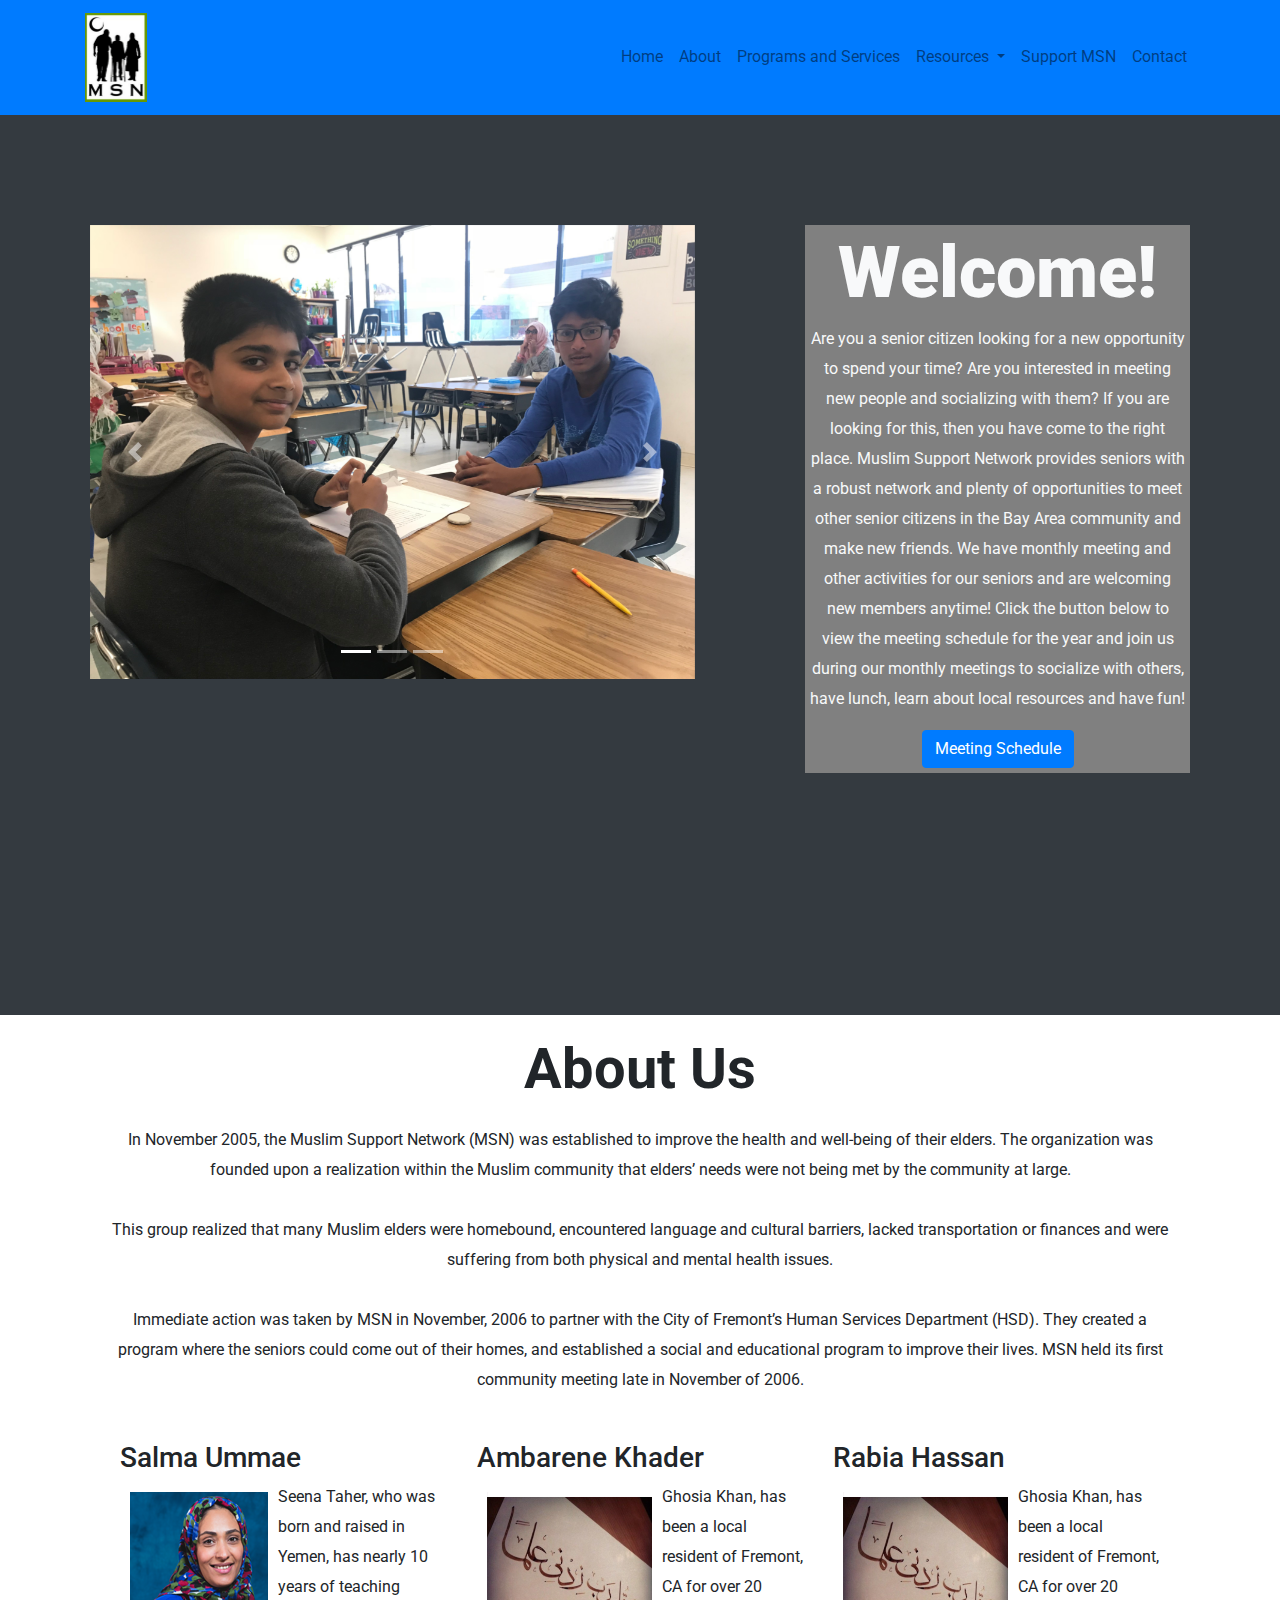
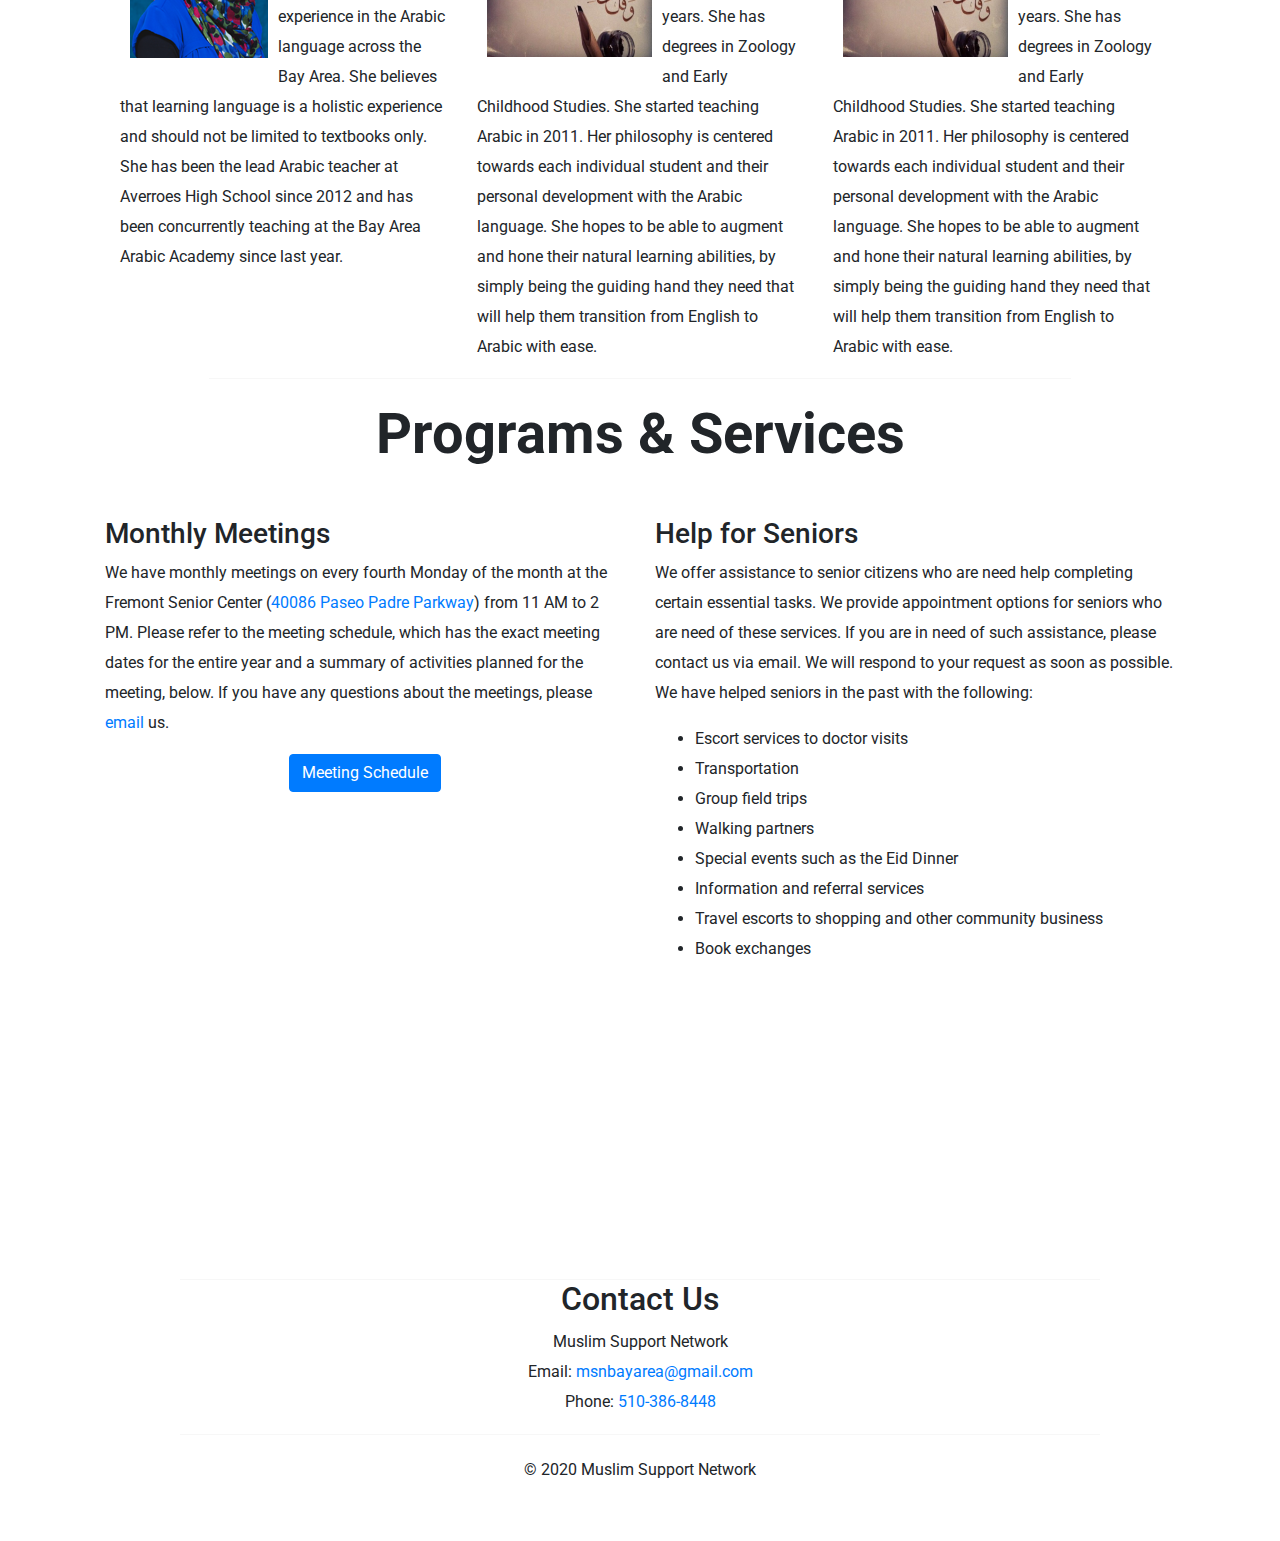
==== index.html @ 73677097 "Initial commit" ====
<!DOCTYPE html>
<html lang="en">
<head>
	<meta charset="utf-8">
	<meta content="IE=Edge" http-equiv="X-UA-Compatible">
	<meta content="width=device-width; initial-scale=1.0" name="viewport">
	<title>Muslim Support Network</title>
	<link href="https://maxcdn.bootstrapcdn.com/font-awesome/4.7.0/css/font-awesome.min.css" rel="stylesheet">
	<link href="https://fonts.googleapis.com/css?family=Fredoka+One|Roboto:300,400" rel="stylesheet">
	<link rel="stylesheet" href="https://maxcdn.bootstrapcdn.com/bootstrap/4.0.0/css/bootstrap.min.css" integrity="sha384-Gn5384xqQ1aoWXA+058RXPxPg6fy4IWvTNh0E263XmFcJlSAwiGgFAW/dAiS6JXm" crossorigin="anonymous">
	<link href="css/style.css" rel="stylesheet">
	<link href="images/favicon.ico" rel="shortcut icon" type="image/x-icon">
</head>
<body>
	<nav class="navbar navbar-expand-lg navbar-light bg-primary sticky-top">
		<div class="container">
			<a class="navbar-brand" href="#">
				<img class="d-inline-block align-top msn-logo" src="images/msn.png" height="100" width="150" alt="Muslim Support Network">
			</a>
			<button aria-controls="navbarSupportedContent" aria-expanded="false" aria-label="Toggle navigation" class="navbar-toggler" data-target="#navbarSupportedContent" data-toggle="collapse" type="button"><span class="navbar-toggler-icon"></span></button>
			<div class="collapse navbar-collapse" id="navbarSupportedContent">
				<ul class="navbar-nav ml-auto" style="justify-content: right">
					<li class="nav-item">
						<a class="nav-link" href="#">Home</a>
					</li>
					<li class="nav-item">
						<a class="nav-link" href="#about">About</a>
					</li>
					<li class="nav-item">
						<a class="nav-link" href="#programs">Programs and Services</a>
					</li>
					<li class="nav-item dropdown">
						<a class="nav-link dropdown-toggle" href="#" id="navbarDropdown" role="button" data-toggle="dropdown" aria-haspopup="true" aria-expanded="false">
						Resources
						</a>
						<div class="dropdown-menu" aria-labelledby="navbarDropdown">
						<a class="dropdown-item" href="http://www.fremont.gov/351/Senior-Center" target="_blank">City of Fremont</a>
						<a class="dropdown-item" href="http://www.tceconline.org/">Tri City Elder Coalition</a>
					</li>
					<li class="nav-item">
						<a class="nav-link" href="support.html">Support MSN</a>
					</li>
					<li class="nav-item">
						<a class="nav-link" href="#footer">Contact</a>
					</li>
				</ul>
			</div>
		</div>
	</nav>

	<!-- header section -->
	<section class="bg-dark text-light text-center bg-dark">
		<div class="main">
			<div class="carousel slide" data-ride="carousel" id="carousel">
				<ol class="carousel-indicators">
					<li class="active" data-slide-to="0" data-target="#carousel"></li>
					<li data-slide-to="1" data-target="#carousel"></li>
					<li data-slide-to="2" data-target="#carousel"></li>
				</ol>
				<div class="carousel-inner">
					<div class="carousel-item active"><img alt="First slide" class="d-block w-100" src="images/slide1.JPG"></div>
					<div class="carousel-item"><img alt="Second slide" class="d-block w-100" src="images/slide2.JPG"></div>
					<div class="carousel-item"><img alt="Third slide" class="d-block w-100" src="images/slide3.JPG"></div>
				</div>
				<a class="carousel-control-prev" data-slide="prev" href="#carousel" role="button"><span aria-hidden="true" class="carousel-control-prev-icon"></span> <span class="sr-only">Previous</span></a> <a class="carousel-control-next" data-slide="next" href="#carousel" role="button"><span aria-hidden="true" class="carousel-control-next-icon"></span> <span class="sr-only">Next</span></a>
			</div>
			<div class="mainText">
				<h2><b>Welcome!</b></h2><br>
				<p>Are you a senior citizen looking for a new opportunity to spend your time? Are you interested in meeting new people and socializing with them? If you are looking for this, then you have come to the right place. Muslim Support Network provides seniors with a robust network and plenty of opportunities to meet other senior citizens in the Bay Area community and make new friends. We have monthly meeting and other activities for our seniors and are welcoming new members anytime! Click the button below to view the meeting schedule for the year and join us during our monthly meetings to socialize with others, have lunch, learn about local resources and have fun!</p>
				<button type="button" class="btn btn-primary">Meeting Schedule</button>
			</div>
		</div>
	</section>

	<!-- about section -->
	<section>
		<div id="about">
			<div class="container">
				<div class="row">
					<div class="col">
						<h1 class="display-4 ht-tm-element title">About Us</h1>
						<div id="mission">
							<p>In November 2005, the Muslim Support Network (MSN) was established to improve the health and well-being of their elders. The organization was founded upon a realization within the Muslim community that elders’ needs were not being met by the community at large. </br> </br>

							This group realized that many Muslim elders were homebound, encountered language and cultural barriers, lacked transportation or finances and were suffering from both physical and mental health issues. </br> </br>

							Immediate action was taken by MSN in November, 2006 to partner with the City of Fremont’s Human Services Department (HSD). They created a program where the seniors could come out of their homes, and established a social and educational program to improve their lives.  MSN held its first community meeting late in November of 2006.</p>
							<br>
						</div>
					</div>
				</div>
				<div class="container">
					<div class="row">
						<div class="col-md-4 col-sm-4">
							<div id="teacher">
								<h3>Salma Ummae</h3><img align="left" alt="Salma" src="images/seena.png">
								<p>Seena Taher, who was born and raised in Yemen, has nearly 10 years of teaching experience in the Arabic language across the Bay Area. She believes that learning language is a holistic experience and should not be limited to textbooks only. She has been the lead Arabic teacher at Averroes High School since 2012 and has been concurrently teaching at the Bay Area Arabic Academy since last year.</p>
							</div>
						</div>
						<div class="col-md-4 col-sm-4">
							<div id="teacher">
								<h3>Ambarene Khader</h3><img align="left" alt="TeacherGhosiaPic" class="TeacherPic" src="images/ghosia.jpeg">
							<p>Ghosia Khan, has been a local resident of Fremont, CA for over 20 years. She has degrees in Zoology and Early Childhood Studies. She started teaching Arabic in 2011. Her philosophy is centered towards each individual student and their personal development with the Arabic language. She hopes to be able to augment and hone their natural learning abilities, by simply being the guiding hand they need that will help them transition from English to Arabic with ease.</p>
						</div>

					</div>
					<div class="col-md-4 col-sm-4">
							<div id="teacher">
								<h3>Rabia Hassan</h3><img align="left" alt="Rabia" class="TeacherPic" src="images/ghosia.jpeg">
							<p>Ghosia Khan, has been a local resident of Fremont, CA for over 20 years. She has degrees in Zoology and Early Childhood Studies. She started teaching Arabic in 2011. Her philosophy is centered towards each individual student and their personal development with the Arabic language. She hopes to be able to augment and hone their natural learning abilities, by simply being the guiding hand they need that will help them transition from English to Arabic with ease.</p>
						</div>
				</div>
			</div>
		</div>
		<!-- divider section -->
		<div class="container">
			<div class="row">
				<div class="col-md-1 col-sm-1"></div>
				<div class="col-md-10 col-sm-10">
					<hr>
				</div>
				<div class="col-md-1 col-sm-1"></div>
			</div>
		</div>
	</section>



	<section>
		<div id="programs">
			<h1 class="display-4 ht-tm-element title">Programs & Services</h1>
			<div class="container">
				<div class="row">
					<div class="col-md-6 col-sm-6">
						<h3 class="courses">Monthly Meetings</h3>
						<p>We have monthly meetings on every fourth Monday of the month at the Fremont Senior Center (<a href="https://goo.gl/maps/3M2arHxmyzacpKEg6" target="_blank">40086 Paseo Padre Parkway</a>) from 11 AM to 2 PM. Please refer to the meeting schedule, which has the exact meeting dates for the entire year and a summary of activities planned for the meeting, below. If you have any questions about the meetings, please <a href="emailto:msnbayarea@gmail.com">email</a> us.</p>
						<div class="col text-center">
							<button type="button" class="btn btn-primary meeting-schedule text-center">Meeting Schedule</button>
						</div>
						<iframe src="https://www.google.com/maps/embed?pb=!1m18!1m12!1m3!1d790.8422081112851!2d-121.96718777078718!3d37.5463731620465!2m3!1f0!2f0!3f0!3m2!1i1024!2i768!4f13.1!3m3!1m2!1s0x808fc0c1d0c50523%3A0xad206384bb7d2818!2s40086%20Paseo%20Padre%20Pkwy%2C%20Fremont%2C%20CA%2094538!5e0!3m2!1sen!2sus!4v1592811810762!5m2!1sen!2sus" width="100%" height="50%" frameborder="0" style="border:0;" allowfullscreen="" aria-hidden="false" tabindex="0"></iframe>
					</div>
					<div class="col-md-6 col-sm-6">
						<h3 class="courses">Help for Seniors</h3>
						<p>We offer assistance to senior citizens who are need help completing certain essential tasks. We provide appointment options for seniors who are need of these services. If you are in need of such assistance, please contact us via email. We will respond to your request as soon as possible. We have helped seniors in the past with the following:</p>
						<ul>
							<li>Escort services to doctor visits</li>
							<li>Transportation</li>
							<li>Group field trips</li>
							<li>Walking partners</li>
							<li>Special events such as the Eid Dinner</li>
							<li>Information and referral services</li>
							<li>Travel escorts to shopping and other community business</li>
							<li>Book exchanges</li>
						</ul>
						<p></p>
					</div>
				</div>
			</div>
		</div>
	</section>
	<!-- divider section -->
	<div class="container">
		<div class="row">
			<div class="col-md-1 col-sm-1"></div>
			<div class="col-md-10 col-sm-10">
				<hr>
			</div>
			<div class="col-md-1 col-sm-1"></div>
		</div>
	</div>
	<!-- footer section -->
	<footer id="footer">
		<div class="container">
			<div class="row">
				<div class="col-md-12">
					<div class="contact">
						<h2>Contact Us</h2>
						<p>Muslim Support Network<br>
						Email: <span><a href="emailto:msnbayarea@gmail.com">msnbayarea@gmail.com</a></span><br>
						Phone: <span><a href="tel:+5103868448">510-386-8448</a></span></p>
					</div>
				</div>
				<div class="col-md-6">

				</div>
			</div>
		</div>
	</footer><!-- divider section -->
	<div class="container">
		<div class="row">
			<div class="col-md-1 col-sm-1"></div>
			<div class="col-md-10 col-sm-10">
				<hr>
			</div>
			<div class="col-md-1 col-sm-1"></div>
		</div>
	</div>

	<footer class="ht-footer">
				<div class="ht-footer-logo">
				<p class="copyright">&copy; 2020 Muslim Support Network</p>
				</div>
	</footer>


	<script src="https://code.jquery.com/jquery-3.3.1.slim.min.js">
	</script>
	<script src="https://cdnjs.cloudflare.com/ajax/libs/popper.js/1.14.3/umd/popper.min.js">
	</script>
	<script src="https://stackpath.bootstrapcdn.com/bootstrap/4.1.1/js/bootstrap.min.js">
	</script>
</body>
</html>
---- css/style.css ----
body {
	line-height: 30px;
	margin: 0;
	padding-bottom: 40px;
}

.navbar-wrapper {
	margin: 0;
}

.msn-logo {
	width: 25%;
}

.container {
	margin-top: 0;
}
.header {
	width: 100%;
	height: 30em;
}
.main{
	margin-bottom: 5%;
}

.mainText {
	background: gray;
	border: 5px solid gray;
}

#carousel{
	margin: 0%;
	float: left;
}
.mainText h2{
	font-size: 4.5em;
	font-weight: bold;
	display: inline-block;
	text-align: center;
}
.mainText p{
	font-size: 1.0em;
}
section {
	width: 100%;
	padding: 0 7%;
	display: table;
	margin: 0;
	max-width: none;
	height: 100vh;
}

section h1 {
	padding-top: 2%;
	padding-bottom: 2%;
}

.title {
	font-size: 3.5em;
	font-weight: bold;
	margin: 0 auto;
	margin-left: 0;
}

.meeting-schedule {
	margin-bottom: 5%;
}

@font-face {
	font-family: 'lane_-_narrowregular';
	src: url('../fonts/LANENAR_-webfont.eot');
	src: url('../fonts/LANENAR_-webfont.eot?#iefix') format('embedded-opentype'), url('../fonts/LANENAR_-webfont.woff') format('woff'), url('../fonts/LANENAR_-webfont.ttf') format('truetype'), url('../fonts/LANENAR_-webfont.svg#lane_-_narrowregular') format('svg');
	font-weight: normal;
	font-style: normal;
}
hr {
	margin: 0;
	opacity: 0.3;
}
img {
	max-width: 100%;
	height: auto;
}

.copyright{
	align-content: center;
}
.center{
	text-align: center;
}
.title {
	text-align: center;
}
.courses{
	margin-top: 5%;
}
#courses h2 {
	display: inline-block;
	padding: 10px 20px 10px 10px;
}
#courses h3 {
	display: inline-block;
	text-align: center;
}
#about h2 {
	display: inline-block;
}

.main {
	margin-top: 5%;
	margin-bottom: 5%;
}

#footer .col-md-12 {
	text-align: center;
}

#about .col-md-12 {
	text-align: center;
	padding-bottom: 60px;
}

#about img {
	padding: 10px;
}
#about h4 {
	padding-bottom: 10px;
}

#accordion{
	width: 80%;
}
.card .card-header{
	width: 100%;
}
.heading {
	text-align: center
}
#mission {
	text-decoration: none;
	margin: 0 auto;
	text-align: center;
}
/* contact section */

#contact {
	padding-top: 60px;
	padding-bottom: 60px;
	text-align: center;
}
.TeacherPic {
	height: 20%;
	width: 185px;
}
/* footer section */

.footer {
	padding-top: 60px;
	padding-bottom: 60px;
}
.footer h2 {
	border-bottom: 2px solid #444;
	padding-top: 20px;
	padding-bottom: 20px;
	margin-bottom: 40px;
}
.footer p {
	line-height: 20px;
}
.footer span {
	font-weight: bold;
}

/* copyright section */
.copyright {
	padding-top: 20px;
	text-align: center;
}

@media only screen and ( max-width: 2560px) {
	#accordion{
		margin-top: 1%;
		margin-left: 10%;
		margin-right: 10%;
		margin-bottom: 1%;
		width: 80%;
	}
	.mainText{
		margin-top: 5%;
		margin-bottom: 5%;
		text-align: center;
		float: right;
		width: 35%;
	}
	#carousel{
		width: 55%;
		float: left;
		margin-top: 5%;
	}
}

@media only screen and ( max-width: 1366px) {
	#carousel{
		width: 55%;
		float: left;
		margin-top: 5%;
	}
	.mainText{
		margin-top: 5%;
		margin-bottom: 5%;
		text-align: center;
		float: right;
		width: 35%;
	}
}

@media only screen and ( max-width: 1024px) {
	#carousel{
		width: 100%;
		margin-top: 10%;
	}
	.mainText{
		margin-top: 10%;
		margin-bottom: 5%;
		text-align: center;
		width: 100%;
	}
}

@media only screen and ( max-width: 980px) {
	.mb-0{
		text-align: center;
	}
	#accordion{
		margin-top: 0;
		margin-left: 0;
		margin-right: 0;
		margin-bottom: 1%;
		width: 100%;
	}
	#carousel{
		width: 100%;
		margin-top: 10%;
	}
	.mainText{
		margin-top: 10%;
		margin-bottom: 5%;
		text-align: center;
		width: 100%;
	}
	.navbar-default .navbar-nav li a {
		padding-right: 10px;
		padding-left: 10px;
		line-height: 30px;
	}
	.header {
		margin-bottom: 27.5%;
	}
	.para {
		margin-top: 1%;
		margin-bottom: 0;
	}
	.nav {
		margin-left: 10px;
	}

	.contact{
		text-align: center;
		margin-top: 2%;
		margin-bottom: 2%;
	}

	.social{
		text-align: center;
	}
	button.navbar-toggler{
		float: right;
	}
}
/* media 360 */

@media only screen and ( max-width: 360px) {
	.mb-0{
		text-align: center;
	}
	#accordion button{
		margin-top: 0;
		margin-left: 0;
		margin-right: 0;
		margin-bottom: 1%;
		width: 100%;
	}
	#carousel{
		width: 100%;
		margin-top: 10%;
	}
	.mainText{
		margin-top: 10%;
		margin-bottom: 5%;
		text-align: center;
		width: 100%;
	}
	.contact{
		width: 100%;
	}
	.social{
		width: 100%;
	}
	.navbar-toggler{
		float: right;
	}

}

/* Slideshow */
* {box-sizing:border-box}

/* Slideshow container */
.slideshow-container {
  max-width: 1000px;
  position: relative;
  margin: auto;
}

/* Hide the images by default */
.mySlides {
    display: none;
}

/* Next & previous buttons */
.prev, .next {
  cursor: pointer;
  position: absolute;
  top: 50%;
  width: auto;
  margin-top: -22px;
  padding: 16px;
  color: white;
  font-weight: bold;
  font-size: 18px;
  transition: 0.6s ease;
  border-radius: 0 3px 3px 0;
}

/* Position the "next button" to the right */
.next {
  right: 0;
  border-radius: 3px 0 0 3px;
}

/* On hover, add a black background color with a little bit see-through */
.prev:hover, .next:hover {
  background-color: rgba(0,0,0,0.8);
}

/* Caption text */
.text {
  color: #f2f2f2;
  font-size: 15px;
  padding: 8px 12px;
  position: absolute;
  bottom: 8px;
  width: 100%;
  text-align: center;
}

/* Number text (1/3 etc) */
.numbertext {
  color: #f2f2f2;
  font-size: 12px;
  padding: 8px 12px;
  position: absolute;
  top: 0;
}

/* The dots/bullets/indicators */
.dot {
  cursor: pointer;
  height: 15px;
  width: 15px;
  margin: 0 2px;
  background-color: #bbb;
  border-radius: 50%;
  display: inline-block;
  transition: background-color 0.6s ease;
}

.active, .dot:hover {
  background-color: #717171;
}
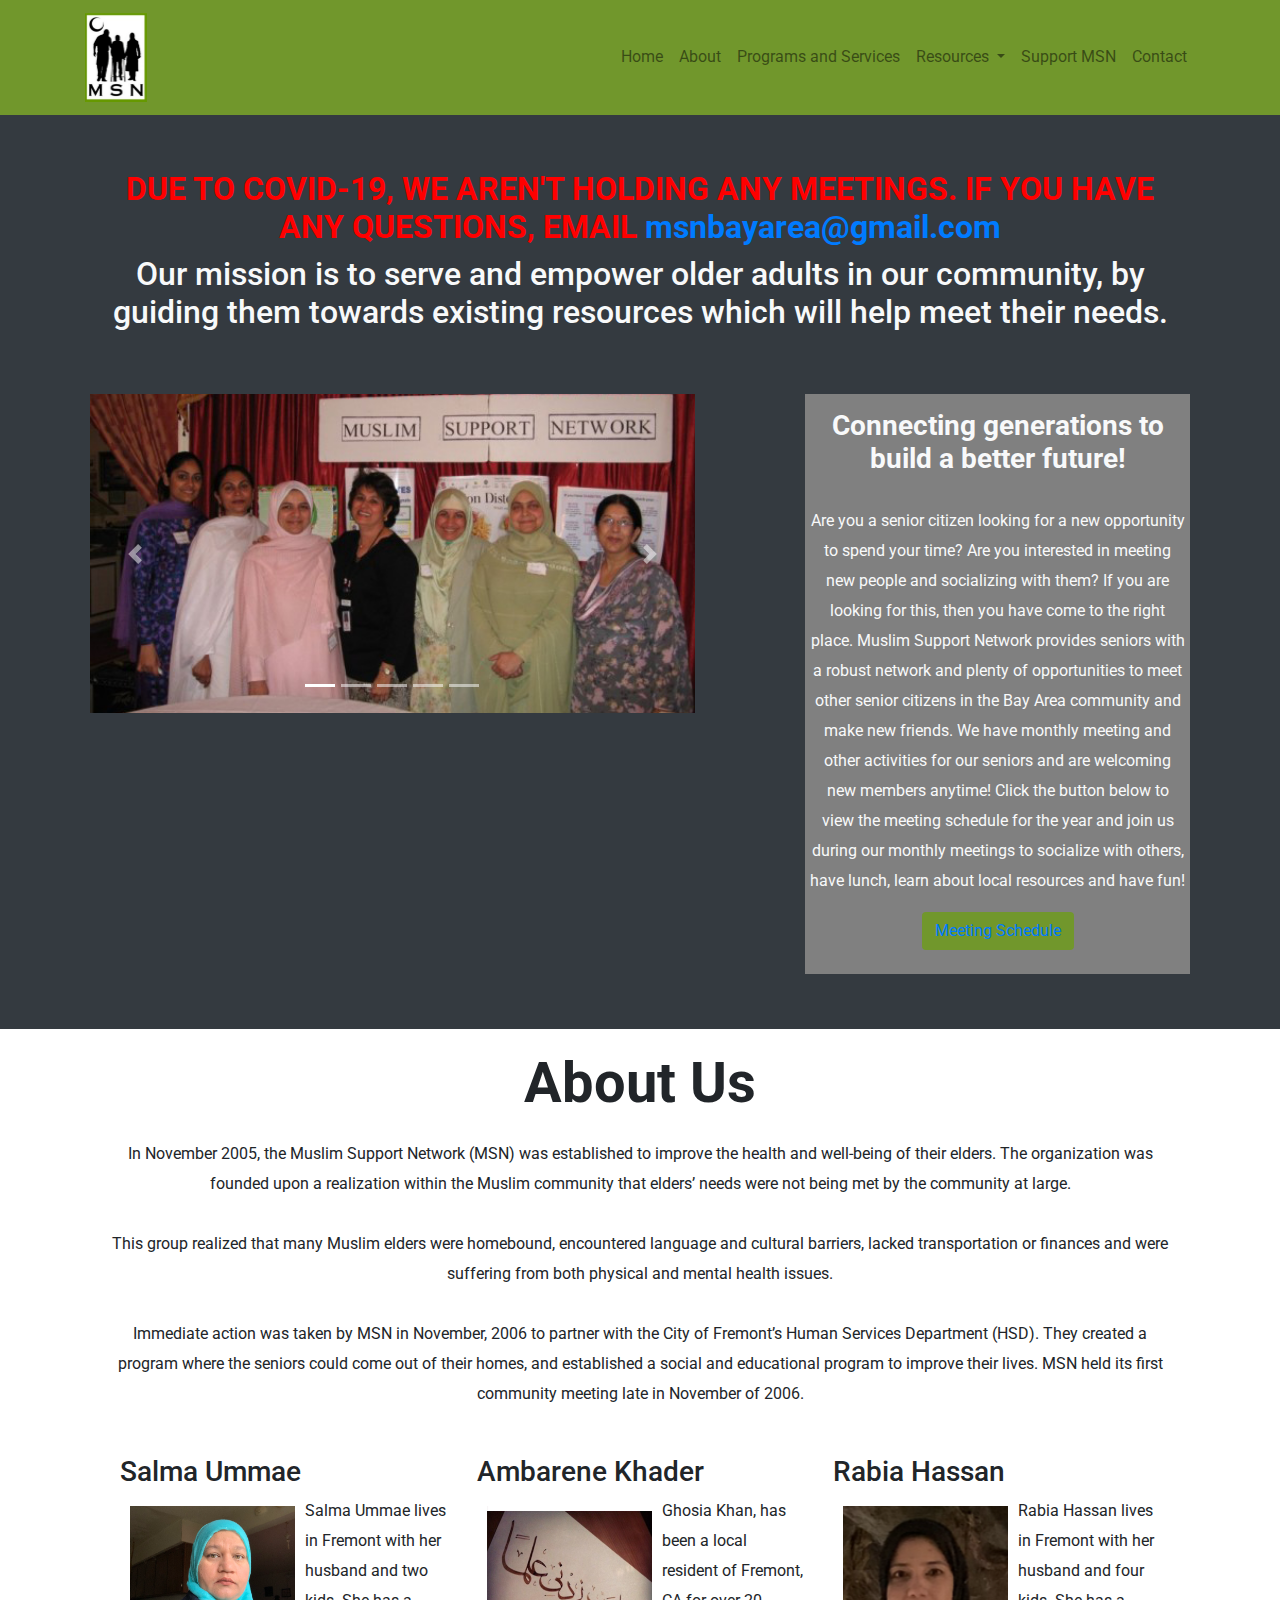
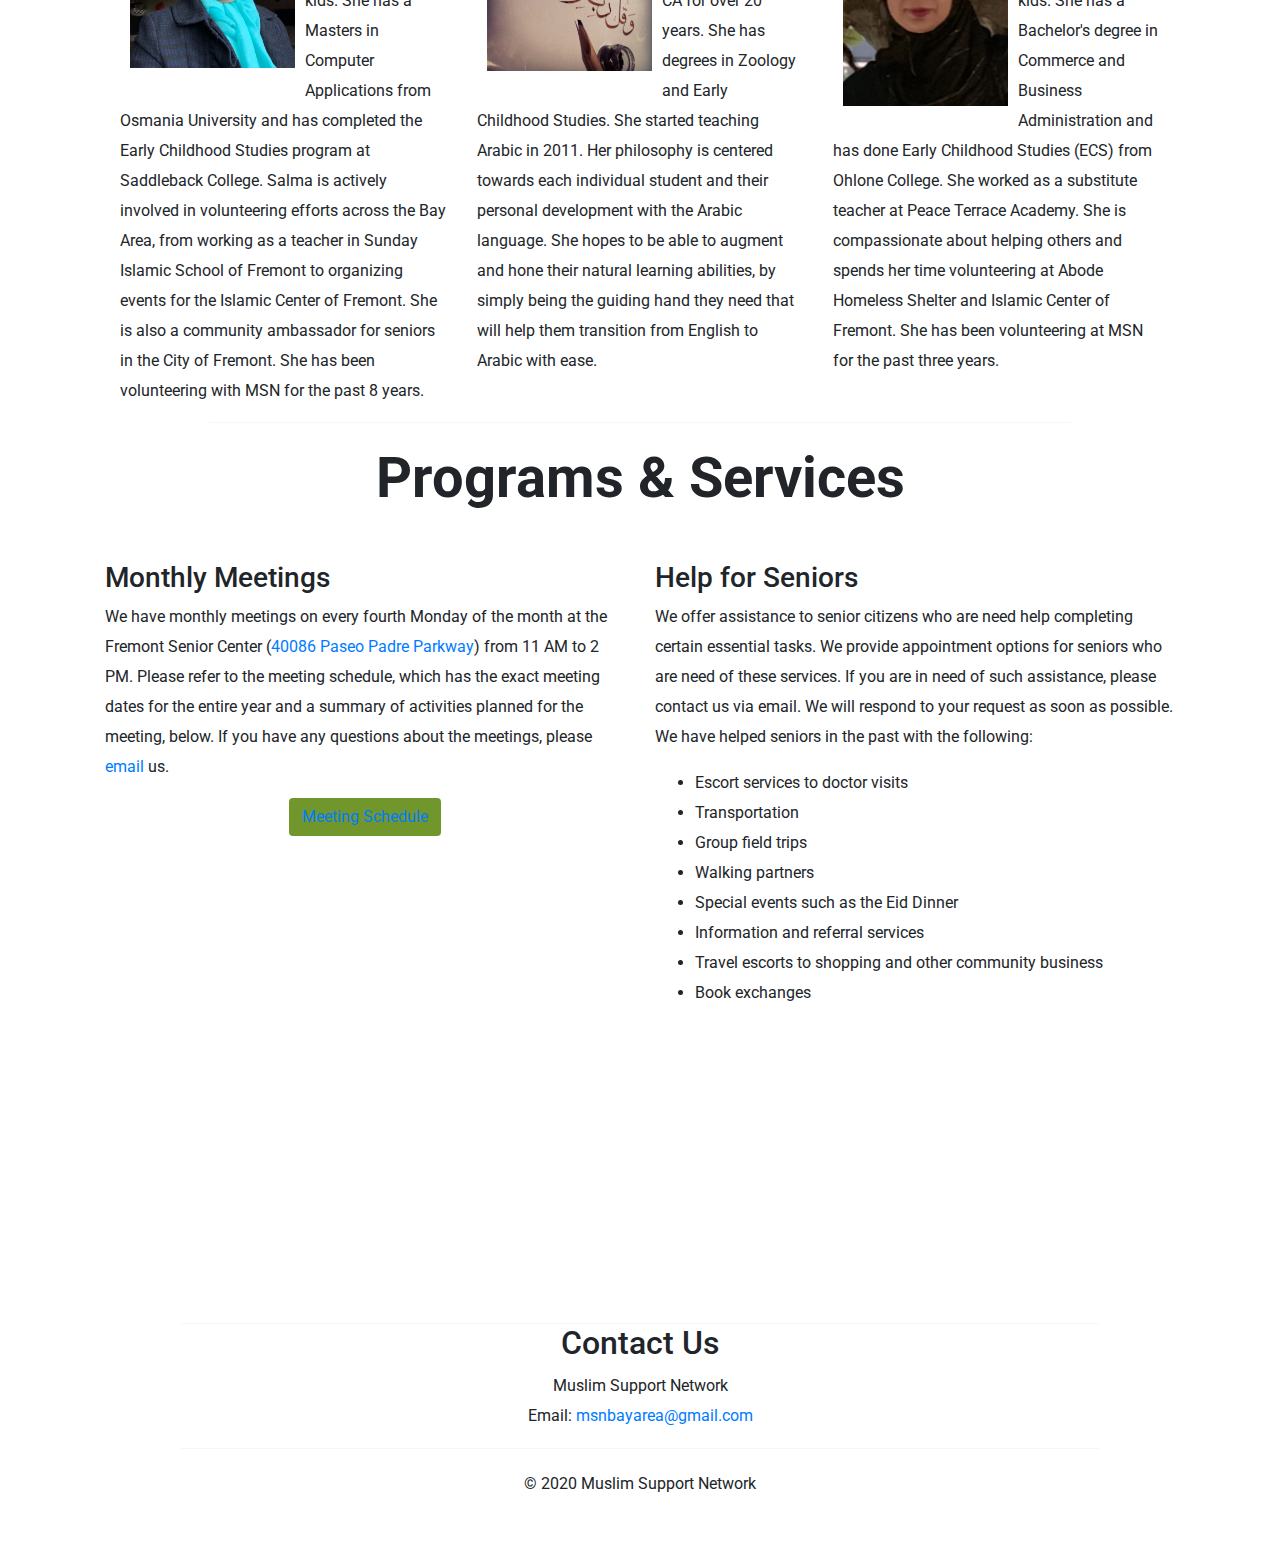
==== commit 70d5682f: "finalizing website style" ====
--- a/index.html
+++ b/index.html
@@ -12,7 +12,7 @@
 	<link href="images/favicon.ico" rel="shortcut icon" type="image/x-icon">
 </head>
 <body>
-	<nav class="navbar navbar-expand-lg navbar-light bg-primary sticky-top">
+	<nav class="navbar navbar-expand-lg navbar-light bg-msn sticky-top">
 		<div class="container">
 			<a class="navbar-brand" href="#">
 				<img class="d-inline-block align-top msn-logo" src="images/msn.png" height="100" width="150" alt="Muslim Support Network">
@@ -49,25 +49,31 @@
 	</nav>
 
 	<!-- header section -->
-	<section class="bg-dark text-light text-center bg-dark">
+	<section class="main-section bg-dark text-light text-center bg-dark">
 		<div class="main">
+			<h2 class="annoucement"><b>DUE TO COVID-19, WE AREN'T HOLDING ANY MEETINGS. IF YOU HAVE ANY QUESTIONS, EMAIL <a href="emailto:msnbayarea@gmail.com">msnbayarea@gmail.com</a></b></h2>
+			<h2 class="mission-statement">Our mission is to serve and empower older adults in our community, by guiding them towards existing resources which will help meet their needs.</h2>
 			<div class="carousel slide" data-ride="carousel" id="carousel">
 				<ol class="carousel-indicators">
 					<li class="active" data-slide-to="0" data-target="#carousel"></li>
 					<li data-slide-to="1" data-target="#carousel"></li>
 					<li data-slide-to="2" data-target="#carousel"></li>
+					<li data-slide-to="3" data-target="#carousel"></li>
+					<li data-slide-to="4" data-target="#carousel"></li>
 				</ol>
 				<div class="carousel-inner">
-					<div class="carousel-item active"><img alt="First slide" class="d-block w-100" src="images/slide1.JPG"></div>
-					<div class="carousel-item"><img alt="Second slide" class="d-block w-100" src="images/slide2.JPG"></div>
-					<div class="carousel-item"><img alt="Third slide" class="d-block w-100" src="images/slide3.JPG"></div>
+					<div class="carousel-item active"><img alt="First slide" class="d-block w-100" src="images/slide1.png"></div>
+					<div class="carousel-item"><img alt="Second slide" class="d-block w-100" src="images/slide2.png"></div>
+					<div class="carousel-item"><img alt="Third slide" class="d-block w-100" src="images/slide3.png"></div>
+					<div class="carousel-item"><img alt="Fourth slide" class="d-block w-100" src="images/slide4.png"></div>
+					<div class="carousel-item"><img alt="Fifth slide" class="d-block w-100" src="images/slide5.png"></div>
 				</div>
 				<a class="carousel-control-prev" data-slide="prev" href="#carousel" role="button"><span aria-hidden="true" class="carousel-control-prev-icon"></span> <span class="sr-only">Previous</span></a> <a class="carousel-control-next" data-slide="next" href="#carousel" role="button"><span aria-hidden="true" class="carousel-control-next-icon"></span> <span class="sr-only">Next</span></a>
 			</div>
 			<div class="mainText">
-				<h2><b>Welcome!</b></h2><br>
+				<h3 class="goal"><b>Connecting generations to build a better future!</b></h3><br>
 				<p>Are you a senior citizen looking for a new opportunity to spend your time? Are you interested in meeting new people and socializing with them? If you are looking for this, then you have come to the right place. Muslim Support Network provides seniors with a robust network and plenty of opportunities to meet other senior citizens in the Bay Area community and make new friends. We have monthly meeting and other activities for our seniors and are welcoming new members anytime! Click the button below to view the meeting schedule for the year and join us during our monthly meetings to socialize with others, have lunch, learn about local resources and have fun!</p>
-				<button type="button" class="btn btn-primary">Meeting Schedule</button>
+				<a role="button" class="btn bg-msn meeting-schedule text-center" href="assets/calendar.pdf">Meeting Schedule</a>
 			</div>
 		</div>
 	</section>
@@ -93,21 +99,21 @@
 					<div class="row">
 						<div class="col-md-4 col-sm-4">
 							<div id="teacher">
-								<h3>Salma Ummae</h3><img align="left" alt="Salma" src="images/seena.png">
-								<p>Seena Taher, who was born and raised in Yemen, has nearly 10 years of teaching experience in the Arabic language across the Bay Area. She believes that learning language is a holistic experience and should not be limited to textbooks only. She has been the lead Arabic teacher at Averroes High School since 2012 and has been concurrently teaching at the Bay Area Arabic Academy since last year.</p>
+								<h3>Salma Ummae</h3><img align="left" alt="Salma" class="BoardPic" src="images/salma.jpg">
+								<p>Salma Ummae lives in Fremont with her husband and two kids. She has a Masters in Computer Applications from Osmania University and has completed the Early Childhood Studies program at Saddleback College. Salma is actively involved in volunteering efforts across the Bay Area, from working as a teacher in Sunday Islamic School of Fremont to organizing events for the Islamic Center of Fremont. She is also a community ambassador for seniors in the City of Fremont. She has been volunteering with MSN for the past 8 years.</p>
 							</div>
 						</div>
 						<div class="col-md-4 col-sm-4">
 							<div id="teacher">
-								<h3>Ambarene Khader</h3><img align="left" alt="TeacherGhosiaPic" class="TeacherPic" src="images/ghosia.jpeg">
+								<h3>Ambarene Khader</h3><img align="left" alt="Ambarene" class="BoardPic" src="images/ghosia.jpeg">
 							<p>Ghosia Khan, has been a local resident of Fremont, CA for over 20 years. She has degrees in Zoology and Early Childhood Studies. She started teaching Arabic in 2011. Her philosophy is centered towards each individual student and their personal development with the Arabic language. She hopes to be able to augment and hone their natural learning abilities, by simply being the guiding hand they need that will help them transition from English to Arabic with ease.</p>
 						</div>
 
 					</div>
 					<div class="col-md-4 col-sm-4">
 							<div id="teacher">
-								<h3>Rabia Hassan</h3><img align="left" alt="Rabia" class="TeacherPic" src="images/ghosia.jpeg">
-							<p>Ghosia Khan, has been a local resident of Fremont, CA for over 20 years. She has degrees in Zoology and Early Childhood Studies. She started teaching Arabic in 2011. Her philosophy is centered towards each individual student and their personal development with the Arabic language. She hopes to be able to augment and hone their natural learning abilities, by simply being the guiding hand they need that will help them transition from English to Arabic with ease.</p>
+								<h3>Rabia Hassan</h3><img align="left" alt="Rabia" class="BoardPic" src="images/rabia.png">
+							<p>Rabia Hassan lives in Fremont with her husband and four kids. She has a Bachelor's degree in Commerce and Business Administration and has done Early Childhood Studies (ECS) from Ohlone College. She worked as a substitute teacher at Peace Terrace Academy. She is compassionate about helping others and spends her time volunteering at Abode Homeless Shelter and Islamic Center of Fremont. She has been volunteering at MSN for the past three years. </p>
 						</div>
 				</div>
 			</div>
@@ -135,9 +141,9 @@
 						<h3 class="courses">Monthly Meetings</h3>
 						<p>We have monthly meetings on every fourth Monday of the month at the Fremont Senior Center (<a href="https://goo.gl/maps/3M2arHxmyzacpKEg6" target="_blank">40086 Paseo Padre Parkway</a>) from 11 AM to 2 PM. Please refer to the meeting schedule, which has the exact meeting dates for the entire year and a summary of activities planned for the meeting, below. If you have any questions about the meetings, please <a href="emailto:msnbayarea@gmail.com">email</a> us.</p>
 						<div class="col text-center">
-							<button type="button" class="btn btn-primary meeting-schedule text-center">Meeting Schedule</button>
-						</div>
-						<iframe src="https://www.google.com/maps/embed?pb=!1m18!1m12!1m3!1d790.8422081112851!2d-121.96718777078718!3d37.5463731620465!2m3!1f0!2f0!3f0!3m2!1i1024!2i768!4f13.1!3m3!1m2!1s0x808fc0c1d0c50523%3A0xad206384bb7d2818!2s40086%20Paseo%20Padre%20Pkwy%2C%20Fremont%2C%20CA%2094538!5e0!3m2!1sen!2sus!4v1592811810762!5m2!1sen!2sus" width="100%" height="50%" frameborder="0" style="border:0;" allowfullscreen="" aria-hidden="false" tabindex="0"></iframe>
+							<a role="button" class="btn bg-msn meeting-schedule text-center" href="assets/calendar.pdf">Meeting Schedule</a>
+						</div>
+						<iframe src="https://www.google.com/maps/embed?pb=!1m18!1m12!1m3!1d790.8422081112851!2d-121.96718777078718!3d37.5463731620465!2m3!1f0!2f0!3f0!3m2!1i1024!2i768!4f13.1!3m3!1m2!1s0x808fc0c1d0c50523%3A0xad206384bb7d2818!2s40086%20Paseo%20Padre%20Pkwy%2C%20Fremont%2C%20CA%2094538!5e0!3m2!1sen!2sus!4v1592811810762!5m2!1sen!2sus" class="map-office" width="100%" style="border:0;" allowfullscreen="" aria-hidden="false" tabindex="0"></iframe>
 					</div>
 					<div class="col-md-6 col-sm-6">
 						<h3 class="courses">Help for Seniors</h3>
@@ -176,8 +182,7 @@
 					<div class="contact">
 						<h2>Contact Us</h2>
 						<p>Muslim Support Network<br>
-						Email: <span><a href="emailto:msnbayarea@gmail.com">msnbayarea@gmail.com</a></span><br>
-						Phone: <span><a href="tel:+5103868448">510-386-8448</a></span></p>
+						Email: <span><a href="emailto:msnbayarea@gmail.com">msnbayarea@gmail.com</a></span><br></p>
 					</div>
 				</div>
 				<div class="col-md-6">
--- a/css/style.css
+++ b/css/style.css
@@ -62,6 +62,11 @@
 	margin-left: 0;
 }
 
+a.homebutton{
+    color: black;
+}
+
+
 .meeting-schedule {
 	margin-bottom: 5%;
 }
@@ -141,6 +146,20 @@
 	margin: 0 auto;
 	text-align: center;
 }
+
+.annoucement {
+	color: red;
+	width: 100%;
+}
+
+.goal {
+	margin-top: 2.5%;
+	margin-bottom: 0;
+}
+
+.mission-statement {
+	width: 100%;
+}
 /* contact section */
 
 #contact {
@@ -148,7 +167,7 @@
 	padding-bottom: 60px;
 	text-align: center;
 }
-.TeacherPic {
+.BoardPic {
 	height: 20%;
 	width: 185px;
 }
@@ -169,6 +188,10 @@
 }
 .footer span {
 	font-weight: bold;
+}
+
+.bg-msn {
+	background-color: #71972C;
 }
 
 /* copyright section */
@@ -185,17 +208,21 @@
 		margin-bottom: 1%;
 		width: 80%;
 	}
+	.map-office {
+		height: 50%;
+		margin-bottom: 5%;
+	}
 	.mainText{
-		margin-top: 5%;
+		margin-top: 2.5%;
 		margin-bottom: 5%;
 		text-align: center;
 		float: right;
-		width: 35%;
+		width: 40%;
 	}
 	#carousel{
 		width: 55%;
 		float: left;
-		margin-top: 5%;
+		margin-top: 6%;
 	}
 }
 
@@ -217,10 +244,10 @@
 @media only screen and ( max-width: 1024px) {
 	#carousel{
 		width: 100%;
-		margin-top: 10%;
+		margin-top: 5%;
 	}
 	.mainText{
-		margin-top: 10%;
+		margin-top: 5%;
 		margin-bottom: 5%;
 		text-align: center;
 		width: 100%;
@@ -228,6 +255,9 @@
 }
 
 @media only screen and ( max-width: 980px) {
+	.main-section {
+		padding: 0;
+	}
 	.mb-0{
 		text-align: center;
 	}
@@ -263,6 +293,10 @@
 	.nav {
 		margin-left: 10px;
 	}
+	.map-office {
+		height: auto;
+		margin-bottom: 5%;
+	}
 
 	.contact{
 		text-align: center;
@@ -280,6 +314,9 @@
 /* media 360 */
 
 @media only screen and ( max-width: 360px) {
+	.main-section {
+		padding: 0;
+	}
 	.mb-0{
 		text-align: center;
 	}
@@ -302,6 +339,10 @@
 	}
 	.contact{
 		width: 100%;
+	}
+	.map-office {
+		height: auto;
+		margin-bottom: 5%;
 	}
 	.social{
 		width: 100%;
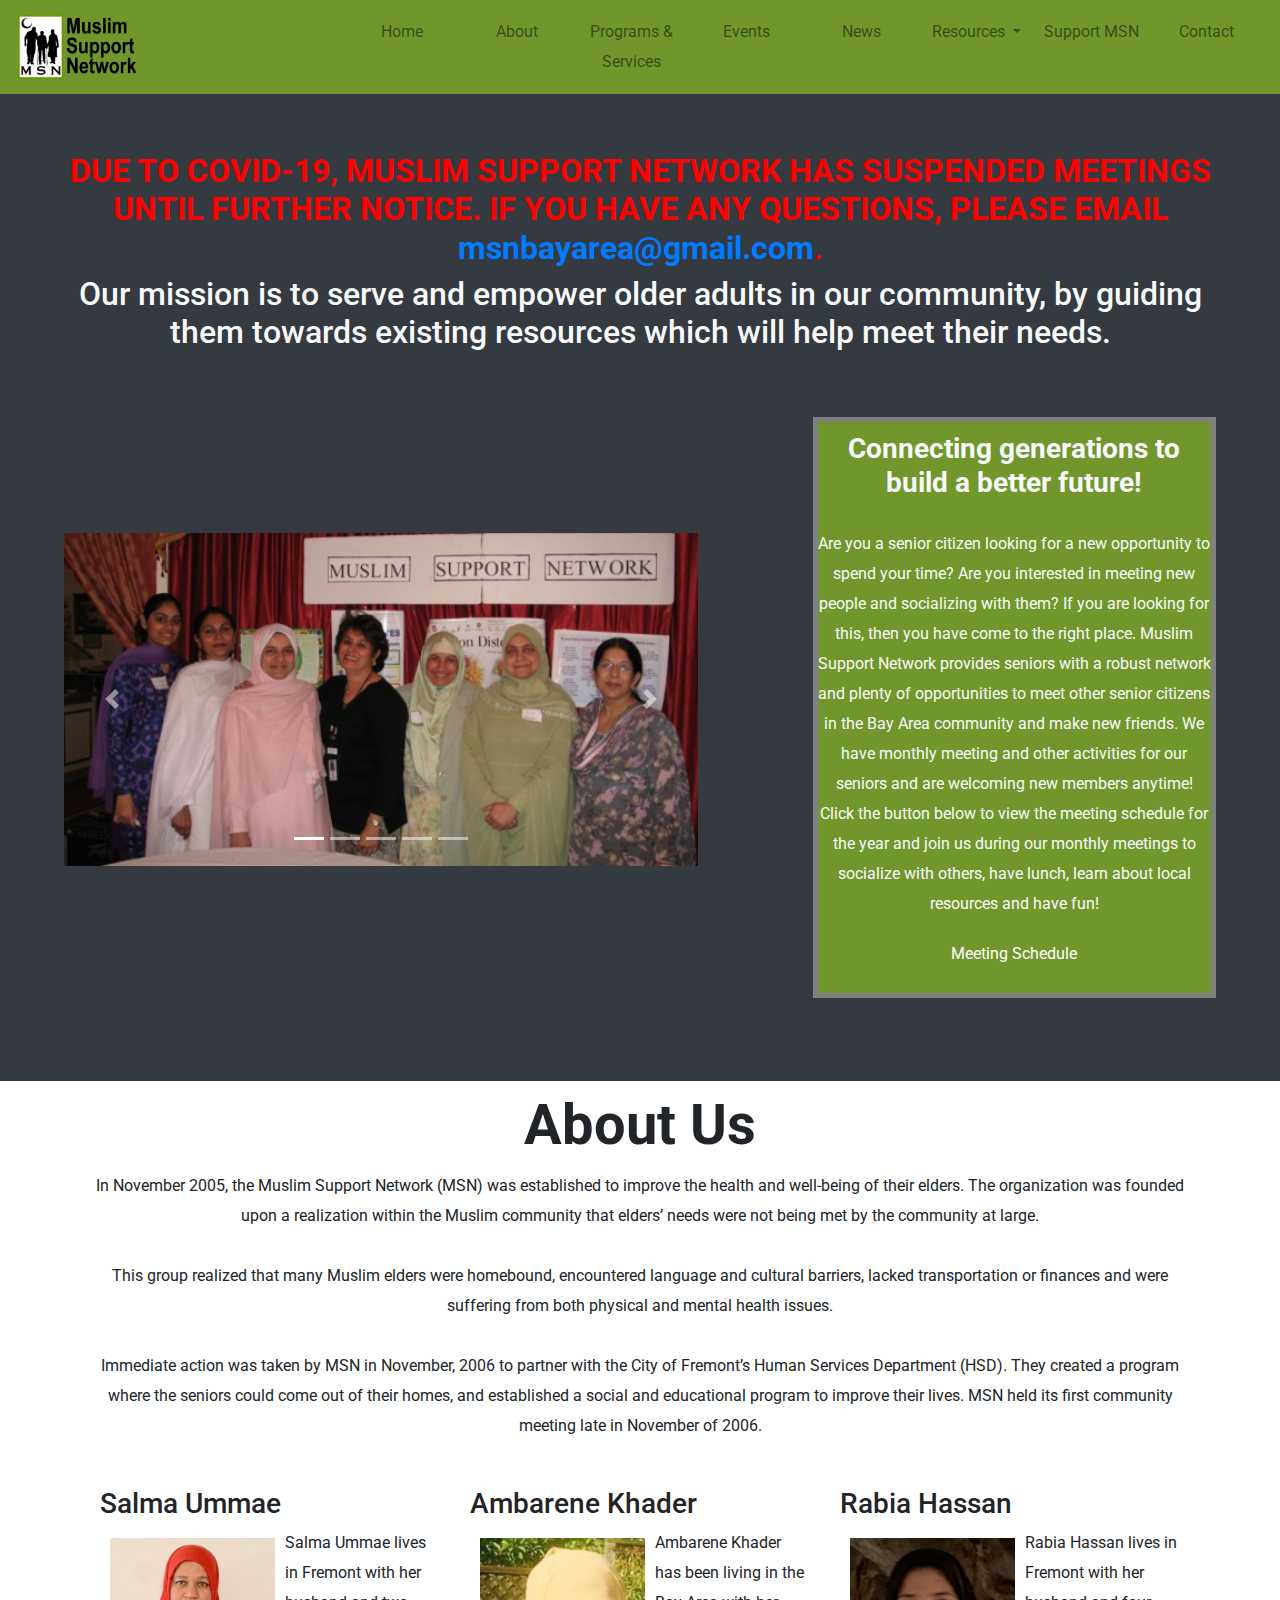
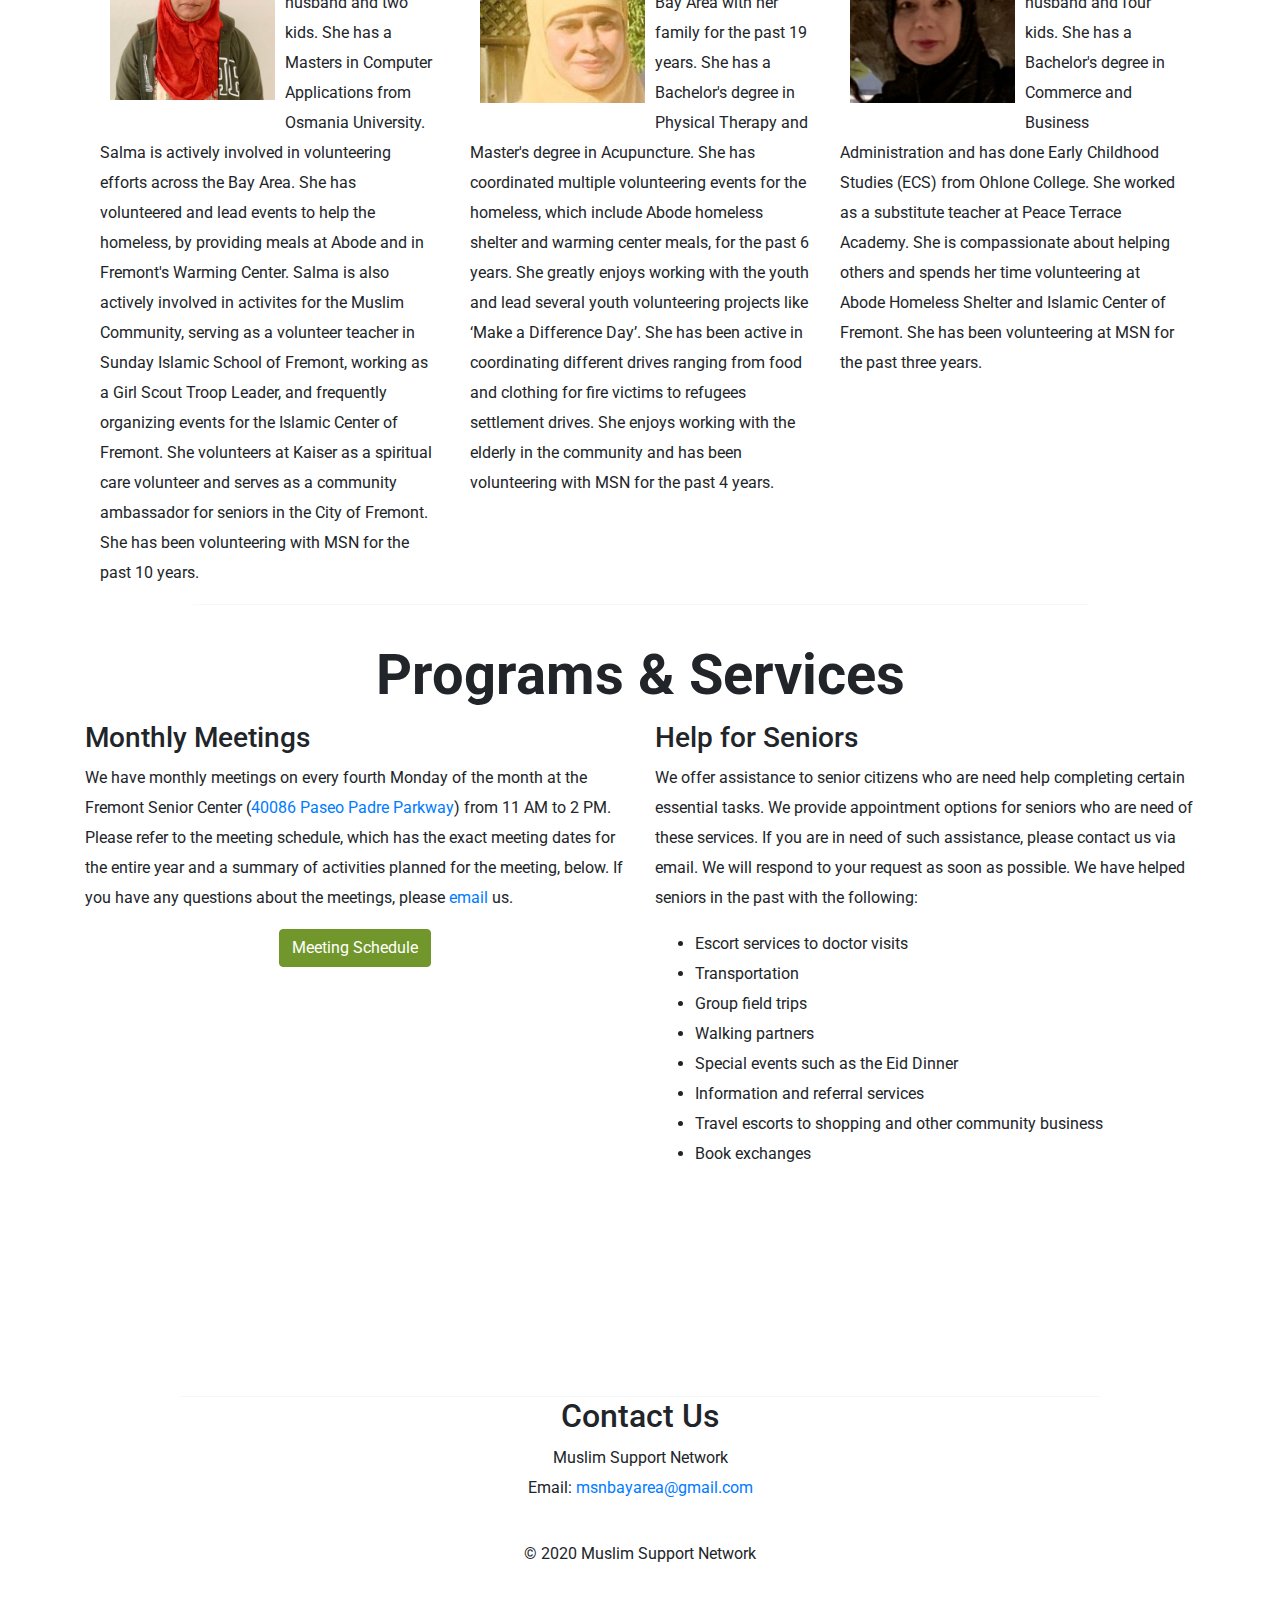
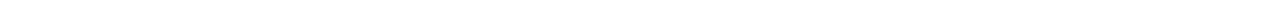
==== commit 556699d5: "Adding Events & News" ====
--- a/index.html
+++ b/index.html
@@ -13,13 +13,12 @@
 </head>
 <body>
 	<nav class="navbar navbar-expand-lg navbar-light bg-msn sticky-top">
-		<div class="container">
-			<a class="navbar-brand" href="#">
-				<img class="d-inline-block align-top msn-logo" src="images/msn.png" height="100" width="150" alt="Muslim Support Network">
-			</a>
-			<button aria-controls="navbarSupportedContent" aria-expanded="false" aria-label="Toggle navigation" class="navbar-toggler" data-target="#navbarSupportedContent" data-toggle="collapse" type="button"><span class="navbar-toggler-icon"></span></button>
+		<a class="navbar-brand" href="#">
+			<img class="d-inline-block align-top msn-logo" src="images/msn-text.png" width="100" alt="Muslim Support Network">
+		</a>
+		<button aria-controls="navbarSupportedContent" aria-expanded="false" aria-label="Toggle navigation" class="navbar-toggler" data-target="#navbarSupportedContent" data-toggle="collapse" type="button"><span class="navbar-toggler-icon"></span></button>
 			<div class="collapse navbar-collapse" id="navbarSupportedContent">
-				<ul class="navbar-nav ml-auto" style="justify-content: right">
+				<ul class="navbar-nav"  style="align:right">
 					<li class="nav-item">
 						<a class="nav-link" href="#">Home</a>
 					</li>
@@ -27,31 +26,37 @@
 						<a class="nav-link" href="#about">About</a>
 					</li>
 					<li class="nav-item">
-						<a class="nav-link" href="#programs">Programs and Services</a>
+						<a class="nav-link" href="#programs">Programs & Services</a>
+					</li>
+					<li class="nav-item">
+						<a class="nav-link" href="events.html">Events</a>
+					</li>
+					<li class="nav-item">
+						<a class="nav-link" href="news.html">News</a>
 					</li>
 					<li class="nav-item dropdown">
 						<a class="nav-link dropdown-toggle" href="#" id="navbarDropdown" role="button" data-toggle="dropdown" aria-haspopup="true" aria-expanded="false">
 						Resources
 						</a>
 						<div class="dropdown-menu" aria-labelledby="navbarDropdown">
-						<a class="dropdown-item" href="http://www.fremont.gov/351/Senior-Center" target="_blank">City of Fremont</a>
+						<a class="dropdown-item" href="http://www.fremont.gov/351/Senior-Center">City of Fremont</a>
 						<a class="dropdown-item" href="http://www.tceconline.org/">Tri City Elder Coalition</a>
 					</li>
+
 					<li class="nav-item">
 						<a class="nav-link" href="support.html">Support MSN</a>
 					</li>
 					<li class="nav-item">
-						<a class="nav-link" href="#footer">Contact</a>
+						<a class="nav-link" href="#contact-footer">Contact</a>
 					</li>
 				</ul>
 			</div>
-		</div>
 	</nav>
 
 	<!-- header section -->
 	<section class="main-section bg-dark text-light text-center bg-dark">
 		<div class="main">
-			<h2 class="annoucement"><b>DUE TO COVID-19, WE AREN'T HOLDING ANY MEETINGS. IF YOU HAVE ANY QUESTIONS, EMAIL <a href="emailto:msnbayarea@gmail.com">msnbayarea@gmail.com</a></b></h2>
+			<h2 class="annoucement"><b>DUE TO COVID-19, MUSLIM SUPPORT NETWORK HAS SUSPENDED MEETINGS UNTIL FURTHER NOTICE. IF YOU HAVE ANY QUESTIONS, PLEASE EMAIL <a href="emailto:msnbayarea@gmail.com">msnbayarea@gmail.com</a></b>.</h2>
 			<h2 class="mission-statement">Our mission is to serve and empower older adults in our community, by guiding them towards existing resources which will help meet their needs.</h2>
 			<div class="carousel slide" data-ride="carousel" id="carousel">
 				<ol class="carousel-indicators">
@@ -73,14 +78,14 @@
 			<div class="mainText">
 				<h3 class="goal"><b>Connecting generations to build a better future!</b></h3><br>
 				<p>Are you a senior citizen looking for a new opportunity to spend your time? Are you interested in meeting new people and socializing with them? If you are looking for this, then you have come to the right place. Muslim Support Network provides seniors with a robust network and plenty of opportunities to meet other senior citizens in the Bay Area community and make new friends. We have monthly meeting and other activities for our seniors and are welcoming new members anytime! Click the button below to view the meeting schedule for the year and join us during our monthly meetings to socialize with others, have lunch, learn about local resources and have fun!</p>
-				<a role="button" class="btn bg-msn meeting-schedule text-center" href="assets/calendar.pdf">Meeting Schedule</a>
+				<a role="button" class="btn btn-primary meeting-schedule text-center" href="assets/calendar.pdf">Meeting Schedule</a>
 			</div>
 		</div>
 	</section>
 
 	<!-- about section -->
-	<section>
-		<div id="about">
+	<div id="about">
+		<section>
 			<div class="container">
 				<div class="row">
 					<div class="col">
@@ -99,14 +104,16 @@
 					<div class="row">
 						<div class="col-md-4 col-sm-4">
 							<div id="teacher">
-								<h3>Salma Ummae</h3><img align="left" alt="Salma" class="BoardPic" src="images/salma.jpg">
-								<p>Salma Ummae lives in Fremont with her husband and two kids. She has a Masters in Computer Applications from Osmania University and has completed the Early Childhood Studies program at Saddleback College. Salma is actively involved in volunteering efforts across the Bay Area, from working as a teacher in Sunday Islamic School of Fremont to organizing events for the Islamic Center of Fremont. She is also a community ambassador for seniors in the City of Fremont. She has been volunteering with MSN for the past 8 years.</p>
+								<h3>Salma Ummae</h3><img align="left" alt="Salma" class="BoardPic" src="images/salma.jpeg">
+								<p>Salma Ummae lives in Fremont with her husband and two kids. She has a Masters in Computer Applications from Osmania University. Salma is actively involved in volunteering efforts across the Bay Area. She has volunteered and lead events to help the homeless, by providing meals at Abode and in Fremont's Warming Center. Salma is also actively involved in activites for the Muslim Community, serving as a volunteer teacher in Sunday Islamic School of Fremont, working as a Girl Scout Troop Leader, and frequently organizing events for the Islamic Center of Fremont. She volunteers at Kaiser as a spiritual care volunteer and serves as a community ambassador for seniors in the City of Fremont. She has been volunteering with MSN for the past 10 years.</p>
 							</div>
 						</div>
 						<div class="col-md-4 col-sm-4">
 							<div id="teacher">
-								<h3>Ambarene Khader</h3><img align="left" alt="Ambarene" class="BoardPic" src="images/ghosia.jpeg">
-							<p>Ghosia Khan, has been a local resident of Fremont, CA for over 20 years. She has degrees in Zoology and Early Childhood Studies. She started teaching Arabic in 2011. Her philosophy is centered towards each individual student and their personal development with the Arabic language. She hopes to be able to augment and hone their natural learning abilities, by simply being the guiding hand they need that will help them transition from English to Arabic with ease.</p>
+								<h3>Ambarene Khader</h3><img align="left" alt="Ambarene" class="BoardPic" src="images/amber.jpg">
+							<p>Ambarene Khader has been living in the Bay Area with her family for the past 19 years. She has a Bachelor's degree in Physical Therapy and Master's degree in Acupuncture.
+							She has coordinated multiple volunteering events for the homeless, which include Abode homeless shelter and warming center meals, for the past 6 years. She greatly enjoys working with the youth and lead several youth volunteering projects like ‘Make a Difference Day’. She has been active in coordinating different drives ranging from food and clothing for fire victims to refugees settlement drives.
+							She enjoys working with the elderly in the community and has been volunteering with MSN for the past 4 years.</p>
 						</div>
 
 					</div>
@@ -127,8 +134,8 @@
 				</div>
 				<div class="col-md-1 col-sm-1"></div>
 			</div>
-		</div>
-	</section>
+		</section>
+	</div>
 
 
 
@@ -141,7 +148,7 @@
 						<h3 class="courses">Monthly Meetings</h3>
 						<p>We have monthly meetings on every fourth Monday of the month at the Fremont Senior Center (<a href="https://goo.gl/maps/3M2arHxmyzacpKEg6" target="_blank">40086 Paseo Padre Parkway</a>) from 11 AM to 2 PM. Please refer to the meeting schedule, which has the exact meeting dates for the entire year and a summary of activities planned for the meeting, below. If you have any questions about the meetings, please <a href="emailto:msnbayarea@gmail.com">email</a> us.</p>
 						<div class="col text-center">
-							<a role="button" class="btn bg-msn meeting-schedule text-center" href="assets/calendar.pdf">Meeting Schedule</a>
+							<a role="button" class="btn btn-success meeting-schedule text-center" href="assets/calendar.pdf">Meeting Schedule</a>
 						</div>
 						<iframe src="https://www.google.com/maps/embed?pb=!1m18!1m12!1m3!1d790.8422081112851!2d-121.96718777078718!3d37.5463731620465!2m3!1f0!2f0!3f0!3m2!1i1024!2i768!4f13.1!3m3!1m2!1s0x808fc0c1d0c50523%3A0xad206384bb7d2818!2s40086%20Paseo%20Padre%20Pkwy%2C%20Fremont%2C%20CA%2094538!5e0!3m2!1sen!2sus!4v1592811810762!5m2!1sen!2sus" class="map-office" width="100%" style="border:0;" allowfullscreen="" aria-hidden="false" tabindex="0"></iframe>
 					</div>
@@ -174,45 +181,34 @@
 			<div class="col-md-1 col-sm-1"></div>
 		</div>
 	</div>
-	<!-- footer section -->
-	<footer id="footer">
-		<div class="container">
-			<div class="row">
-				<div class="col-md-12">
-					<div class="contact">
-						<h2>Contact Us</h2>
-						<p>Muslim Support Network<br>
-						Email: <span><a href="emailto:msnbayarea@gmail.com">msnbayarea@gmail.com</a></span><br></p>
-					</div>
-				</div>
-				<div class="col-md-6">
-
-				</div>
-			</div>
-		</div>
-	</footer><!-- divider section -->
-	<div class="container">
-		<div class="row">
-			<div class="col-md-1 col-sm-1"></div>
-			<div class="col-md-10 col-sm-10">
-				<hr>
-			</div>
-			<div class="col-md-1 col-sm-1"></div>
-		</div>
+
+	<div id="contact-footer">
+		<footer class="ht-footer">
+			<div class="container">
+				<div class="row">
+					<div class="col-md-12">
+						<div class="contact">
+							<h2>Contact Us</h2>
+							<p>Muslim Support Network<br>
+							Email: <span><a href="emailto:msnbayarea@gmail.com">msnbayarea@gmail.com</a></span><br></p>
+						</div>
+					</div>
+				</div>
+			</div>
+			<div class="ht-footer-logo">
+				<p class="copyright">&copy; 2020 Muslim Support Network</p>
+			</div>
+		</footer>
 	</div>
 
-	<footer class="ht-footer">
-				<div class="ht-footer-logo">
-				<p class="copyright">&copy; 2020 Muslim Support Network</p>
-				</div>
-	</footer>
-
-
-	<script src="https://code.jquery.com/jquery-3.3.1.slim.min.js">
-	</script>
+
+	<script src="https://code.jquery.com/jquery-3.5.1.js"
+	integrity="sha256-QWo7LDvxbWT2tbbQ97B53yJnYU3WhH/C8ycbRAkjPDc="
+	crossorigin="anonymous"></script>
 	<script src="https://cdnjs.cloudflare.com/ajax/libs/popper.js/1.14.3/umd/popper.min.js">
 	</script>
 	<script src="https://stackpath.bootstrapcdn.com/bootstrap/4.1.1/js/bootstrap.min.js">
 	</script>
+	<script src="js/index.js"></script>
 </body>
 </html>
--- a/css/style.css
+++ b/css/style.css
@@ -1,76 +1,3 @@
-body {
-	line-height: 30px;
-	margin: 0;
-	padding-bottom: 40px;
-}
-
-.navbar-wrapper {
-	margin: 0;
-}
-
-.msn-logo {
-	width: 25%;
-}
-
-.container {
-	margin-top: 0;
-}
-.header {
-	width: 100%;
-	height: 30em;
-}
-.main{
-	margin-bottom: 5%;
-}
-
-.mainText {
-	background: gray;
-	border: 5px solid gray;
-}
-
-#carousel{
-	margin: 0%;
-	float: left;
-}
-.mainText h2{
-	font-size: 4.5em;
-	font-weight: bold;
-	display: inline-block;
-	text-align: center;
-}
-.mainText p{
-	font-size: 1.0em;
-}
-section {
-	width: 100%;
-	padding: 0 7%;
-	display: table;
-	margin: 0;
-	max-width: none;
-	height: 100vh;
-}
-
-section h1 {
-	padding-top: 2%;
-	padding-bottom: 2%;
-}
-
-.title {
-	font-size: 3.5em;
-	font-weight: bold;
-	margin: 0 auto;
-	margin-left: 0;
-}
-
-a.homebutton{
-    color: black;
-}
-
-
-.meeting-schedule {
-	margin-bottom: 5%;
-}
-
 @font-face {
 	font-family: 'lane_-_narrowregular';
 	src: url('../fonts/LANENAR_-webfont.eot');
@@ -78,6 +5,17 @@
 	font-weight: normal;
 	font-style: normal;
 }
+
+html {
+	scroll-behavior: smooth;
+}
+
+body {
+	line-height: 30px;
+	margin: 0;
+	padding-bottom: 40px;
+}
+
 hr {
 	margin: 0;
 	opacity: 0.3;
@@ -87,26 +25,177 @@
 	height: auto;
 }
 
+section {
+	width: 100%;
+	padding: 0 5%;
+	display: table;
+	margin: 0;
+	padding-bottom: 2%;
+	max-width: none;
+	height: 85vh;
+}
+
+section h1 {
+	padding-top: 1%;
+	padding-bottom: 1%;
+}
+
+/* General */
+.container {
+	margin-top: 0;
+}
+
+.bg-msn {
+	background-color: #71972C;
+}
+
+.center{
+	text-align: center;
+}
+
+/* Navbar */
+.navbar-wrapper {
+	margin: 0;
+}
+.navbar {
+	width: 100%;
+}
+
+.navbar-collapse {
+	width: 80%;
+}
+
+.navbar-nav {
+	margin-left: auto!important;
+}
+
+.nav-container {
+	width: 100%;
+	margin-right: 5%;
+	margin-left: 5%;
+}
+
+.nav-item {
+	width: 100%;
+	padding-left: 0;
+	padding-right: 0;
+}
+
+.navbar-brand {
+	width: 20%;
+}
+
+#carousel{
+	margin: 0%;
+	float: left;
+}
+
+.annoucement {
+	color: red;
+	width: 100%;
+}
+
+.goal {
+	margin-top: 2.5%;
+	margin-bottom: 0;
+}
+
+.mainText {
+	background: #71972C;
+	border: 5px solid gray;
+}
+
+.mainText h2{
+	font-size: 4.5em;
+	font-weight: bold;
+	display: inline-block;
+	text-align: center;
+}
+
+.mainText p{
+	font-size: 1.0em;
+}
+
+.header {
+	width: 100%;
+	height: 30em;
+}
+.main{
+	margin-bottom: 5%;
+}
+
+.active, .dot:hover {
+	background-color: #717171;
+}
+
+#about .col-md-12 {
+	text-align: center;
+	padding-bottom: 60px;
+}
+
+#about img {
+	padding: 10px;
+}
+#about h4 {
+	padding-bottom: 10px;
+}
+
+.contact {
+	margin-top: 0;
+	text-align: center;
+}
+
+h2.contact {
+	margin-bottom: 0;
+	text-align: center;
+}
+
+.events-img {
+	display: block;
+	width: 40%;
+	margin-left: auto;
+	margin-right: auto;
+}
+
+.events-info {
+	text-align: center;
+}
+
+.events-btn {
+	margin-bottom: 2%;
+	background-color: #71972C;
+	border-color: #71972C;
+}
+
+.footer {
+	padding-top: 5%;
+}
+
+.title {
+	font-size: 3.5em;
+	font-weight: bold;
+	margin: 0 auto;
+	margin-left: 0;
+}
+
+a.homebutton{
+    color: black;
+}
+
+.meeting-schedule {
+	background: #71972C;
+	border-color: #71972C;
+	margin-bottom: 5%;
+}
+
 .copyright{
 	align-content: center;
 }
-.center{
-	text-align: center;
-}
+
 .title {
 	text-align: center;
 }
-.courses{
-	margin-top: 5%;
-}
-#courses h2 {
-	display: inline-block;
-	padding: 10px 20px 10px 10px;
-}
-#courses h3 {
-	display: inline-block;
-	text-align: center;
-}
+
 #about h2 {
 	display: inline-block;
 }
@@ -116,22 +205,6 @@
 	margin-bottom: 5%;
 }
 
-#footer .col-md-12 {
-	text-align: center;
-}
-
-#about .col-md-12 {
-	text-align: center;
-	padding-bottom: 60px;
-}
-
-#about img {
-	padding: 10px;
-}
-#about h4 {
-	padding-bottom: 10px;
-}
-
 #accordion{
 	width: 80%;
 }
@@ -147,19 +220,15 @@
 	text-align: center;
 }
 
-.annoucement {
-	color: red;
-	width: 100%;
-}
-
-.goal {
-	margin-top: 2.5%;
-	margin-bottom: 0;
-}
-
 .mission-statement {
 	width: 100%;
 }
+
+.BoardPic {
+	height: 20%;
+	width: 185px;
+}
+
 /* contact section */
 
 #contact {
@@ -167,21 +236,21 @@
 	padding-bottom: 60px;
 	text-align: center;
 }
-.BoardPic {
-	height: 20%;
-	width: 185px;
-}
+
 /* footer section */
+
+
+
+footer.footer {
+	padding: 0;
+}
 
 .footer {
 	padding-top: 60px;
 	padding-bottom: 60px;
 }
 .footer h2 {
-	border-bottom: 2px solid #444;
 	padding-top: 20px;
-	padding-bottom: 20px;
-	margin-bottom: 40px;
 }
 .footer p {
 	line-height: 20px;
@@ -190,8 +259,8 @@
 	font-weight: bold;
 }
 
-.bg-msn {
-	background-color: #71972C;
+#footer .col-md-12 {
+	text-align: center;
 }
 
 /* copyright section */
@@ -200,175 +269,19 @@
 	text-align: center;
 }
 
-@media only screen and ( max-width: 2560px) {
-	#accordion{
-		margin-top: 1%;
-		margin-left: 10%;
-		margin-right: 10%;
-		margin-bottom: 1%;
-		width: 80%;
-	}
-	.map-office {
-		height: 50%;
-		margin-bottom: 5%;
-	}
-	.mainText{
-		margin-top: 2.5%;
-		margin-bottom: 5%;
-		text-align: center;
-		float: right;
-		width: 40%;
-	}
-	#carousel{
-		width: 55%;
-		float: left;
-		margin-top: 6%;
-	}
-}
-
-@media only screen and ( max-width: 1366px) {
-	#carousel{
-		width: 55%;
-		float: left;
-		margin-top: 5%;
-	}
-	.mainText{
-		margin-top: 5%;
-		margin-bottom: 5%;
-		text-align: center;
-		float: right;
-		width: 35%;
-	}
-}
-
-@media only screen and ( max-width: 1024px) {
-	#carousel{
-		width: 100%;
-		margin-top: 5%;
-	}
-	.mainText{
-		margin-top: 5%;
-		margin-bottom: 5%;
-		text-align: center;
-		width: 100%;
-	}
-}
-
-@media only screen and ( max-width: 980px) {
-	.main-section {
-		padding: 0;
-	}
-	.mb-0{
-		text-align: center;
-	}
-	#accordion{
-		margin-top: 0;
-		margin-left: 0;
-		margin-right: 0;
-		margin-bottom: 1%;
-		width: 100%;
-	}
-	#carousel{
-		width: 100%;
-		margin-top: 10%;
-	}
-	.mainText{
-		margin-top: 10%;
-		margin-bottom: 5%;
-		text-align: center;
-		width: 100%;
-	}
-	.navbar-default .navbar-nav li a {
-		padding-right: 10px;
-		padding-left: 10px;
-		line-height: 30px;
-	}
-	.header {
-		margin-bottom: 27.5%;
-	}
-	.para {
-		margin-top: 1%;
-		margin-bottom: 0;
-	}
-	.nav {
-		margin-left: 10px;
-	}
-	.map-office {
-		height: auto;
-		margin-bottom: 5%;
-	}
-
-	.contact{
-		text-align: center;
-		margin-top: 2%;
-		margin-bottom: 2%;
-	}
-
-	.social{
-		text-align: center;
-	}
-	button.navbar-toggler{
-		float: right;
-	}
-}
-/* media 360 */
-
-@media only screen and ( max-width: 360px) {
-	.main-section {
-		padding: 0;
-	}
-	.mb-0{
-		text-align: center;
-	}
-	#accordion button{
-		margin-top: 0;
-		margin-left: 0;
-		margin-right: 0;
-		margin-bottom: 1%;
-		width: 100%;
-	}
-	#carousel{
-		width: 100%;
-		margin-top: 10%;
-	}
-	.mainText{
-		margin-top: 10%;
-		margin-bottom: 5%;
-		text-align: center;
-		width: 100%;
-	}
-	.contact{
-		width: 100%;
-	}
-	.map-office {
-		height: auto;
-		margin-bottom: 5%;
-	}
-	.social{
-		width: 100%;
-	}
-	.navbar-toggler{
-		float: right;
-	}
-
-}
-
 /* Slideshow */
 * {box-sizing:border-box}
 
-/* Slideshow container */
 .slideshow-container {
   max-width: 1000px;
   position: relative;
   margin: auto;
 }
 
-/* Hide the images by default */
 .mySlides {
     display: none;
 }
 
-/* Next & previous buttons */
 .prev, .next {
   cursor: pointer;
   position: absolute;
@@ -383,18 +296,15 @@
   border-radius: 0 3px 3px 0;
 }
 
-/* Position the "next button" to the right */
 .next {
   right: 0;
   border-radius: 3px 0 0 3px;
 }
 
-/* On hover, add a black background color with a little bit see-through */
 .prev:hover, .next:hover {
   background-color: rgba(0,0,0,0.8);
 }
 
-/* Caption text */
 .text {
   color: #f2f2f2;
   font-size: 15px;
@@ -405,7 +315,6 @@
   text-align: center;
 }
 
-/* Number text (1/3 etc) */
 .numbertext {
   color: #f2f2f2;
   font-size: 12px;
@@ -414,7 +323,6 @@
   top: 0;
 }
 
-/* The dots/bullets/indicators */
 .dot {
   cursor: pointer;
   height: 15px;
@@ -426,6 +334,209 @@
   transition: background-color 0.6s ease;
 }
 
-.active, .dot:hover {
-  background-color: #717171;
-}
+@media only screen and (min-width: 2560px) {
+	#accordion{
+		margin-top: 1%;
+		margin-left: 10%;
+		margin-right: 10%;
+		margin-bottom: 1%;
+		width: 80%;
+	}
+	.map-office {
+		height: 50%;
+		margin-bottom: 5%;
+	}
+	.msn-logo {
+		width: 50%;
+	}
+	.mainText{
+		margin-top: 5%;
+		margin-bottom: 3%;
+		text-align: center;
+		float: right;
+		width: 40%;
+	}
+	#carousel{
+		width: 55%;
+		float: left;
+		margin-top: 3%;
+		margin-bottom: 3%;
+	}
+	.nav-link{
+		width: 115px;
+		text-align: center;
+	}
+}
+
+@media only screen and ( max-width: 2560px) {
+	#accordion{
+		margin-top: 1%;
+		margin-left: 10%;
+		margin-right: 10%;
+		margin-bottom: 1%;
+		width: 80%;
+	}
+	.map-office {
+		height: 50%;
+		margin-bottom: 5%;
+	}
+	.msn-logo {
+		width: 50%;
+	}
+	.mainText{
+		margin-top: 5%;
+		margin-bottom: 3%;
+		text-align: center;
+		float: right;
+		width: 40%;
+	}
+	#carousel{
+		width: 55%;
+		float: left;
+		margin-top: 10%;
+		margin-bottom: 3%;
+	}
+	.nav-link{
+		width: 115px;
+		text-align: center;
+	}
+}
+
+@media only screen and ( max-width: 1366px) {
+	#carousel{
+		width: 55%;
+		float: left;
+		margin-top: 15%;
+	}
+	.mainText{
+		margin-top: 5%;
+		margin-bottom: 5%;
+		text-align: center;
+		float: right;
+		width: 35%;
+	}
+}
+
+@media only screen and ( max-width: 1024px) {
+	#carousel{
+		width: 100%;
+		margin-top: 5%;
+	}
+	.mainText{
+		margin-top: 5%;
+		margin-bottom: 5%;
+		text-align: center;
+		width: 100%;
+	}
+}
+
+@media only screen and ( max-width: 980px) {
+	.main-section {
+		padding: 0;
+	}
+	.mb-0{
+		text-align: center;
+	}
+	#accordion{
+		margin-top: 0;
+		margin-left: 0;
+		margin-right: 0;
+		margin-bottom: 1%;
+		width: 100%;
+	}
+	#carousel{
+		width: 100%;
+		margin-top: 10%;
+	}
+	.mainText{
+		margin-top: 10%;
+		margin-bottom: 5%;
+		text-align: center;
+		width: 100%;
+	}
+	.navbar-default .navbar-nav li a {
+		padding-right: 10px;
+		padding-left: 10px;
+		line-height: 30px;
+	}
+	h1 {
+		font-size: 1.5em;
+	}
+	h2 {
+		font-size: 1.2em;
+	}
+	.header {
+		margin-bottom: 27.5%;
+	}
+	.para {
+		margin-top: 1%;
+		margin-bottom: 0;
+	}
+	.nav {
+		margin-left: 10px;
+	}
+	.map-office {
+		height: auto;
+		margin-bottom: 5%;
+	}
+
+	.contact{
+		text-align: center;
+		margin-top: 2%;
+		margin-bottom: 2%;
+	}
+	.msn-logo {
+		width: 100%;
+	}
+	button.navbar-toggler{
+		float: right;
+	}
+}
+/* media 360 */
+
+@media only screen and ( max-width: 360px) {
+	h2 {
+		font-size: 1.2em;
+	}
+	.msn-logo {
+		width: 100%;
+	}
+	.main-section {
+		padding: 0;
+	}
+	.mb-0{
+		text-align: center;
+	}
+	#accordion button{
+		margin-top: 0;
+		margin-left: 0;
+		margin-right: 0;
+		margin-bottom: 1%;
+		width: 100%;
+	}
+	#carousel{
+		width: 100%;
+		margin-top: 8%;
+		margin-bottom: 1%
+	}
+	.mainText{
+		margin-top: 10%;
+		margin-bottom: 5%;
+		text-align: center;
+		width: 100%;
+	}
+	.contact{
+		width: 100%;
+	}
+	.map-office {
+		height: auto;
+		margin-bottom: 5%;
+	}
+	.social{
+		width: 100%;
+	}
+	.navbar-toggler{
+		float: right;
+	}
+
+}
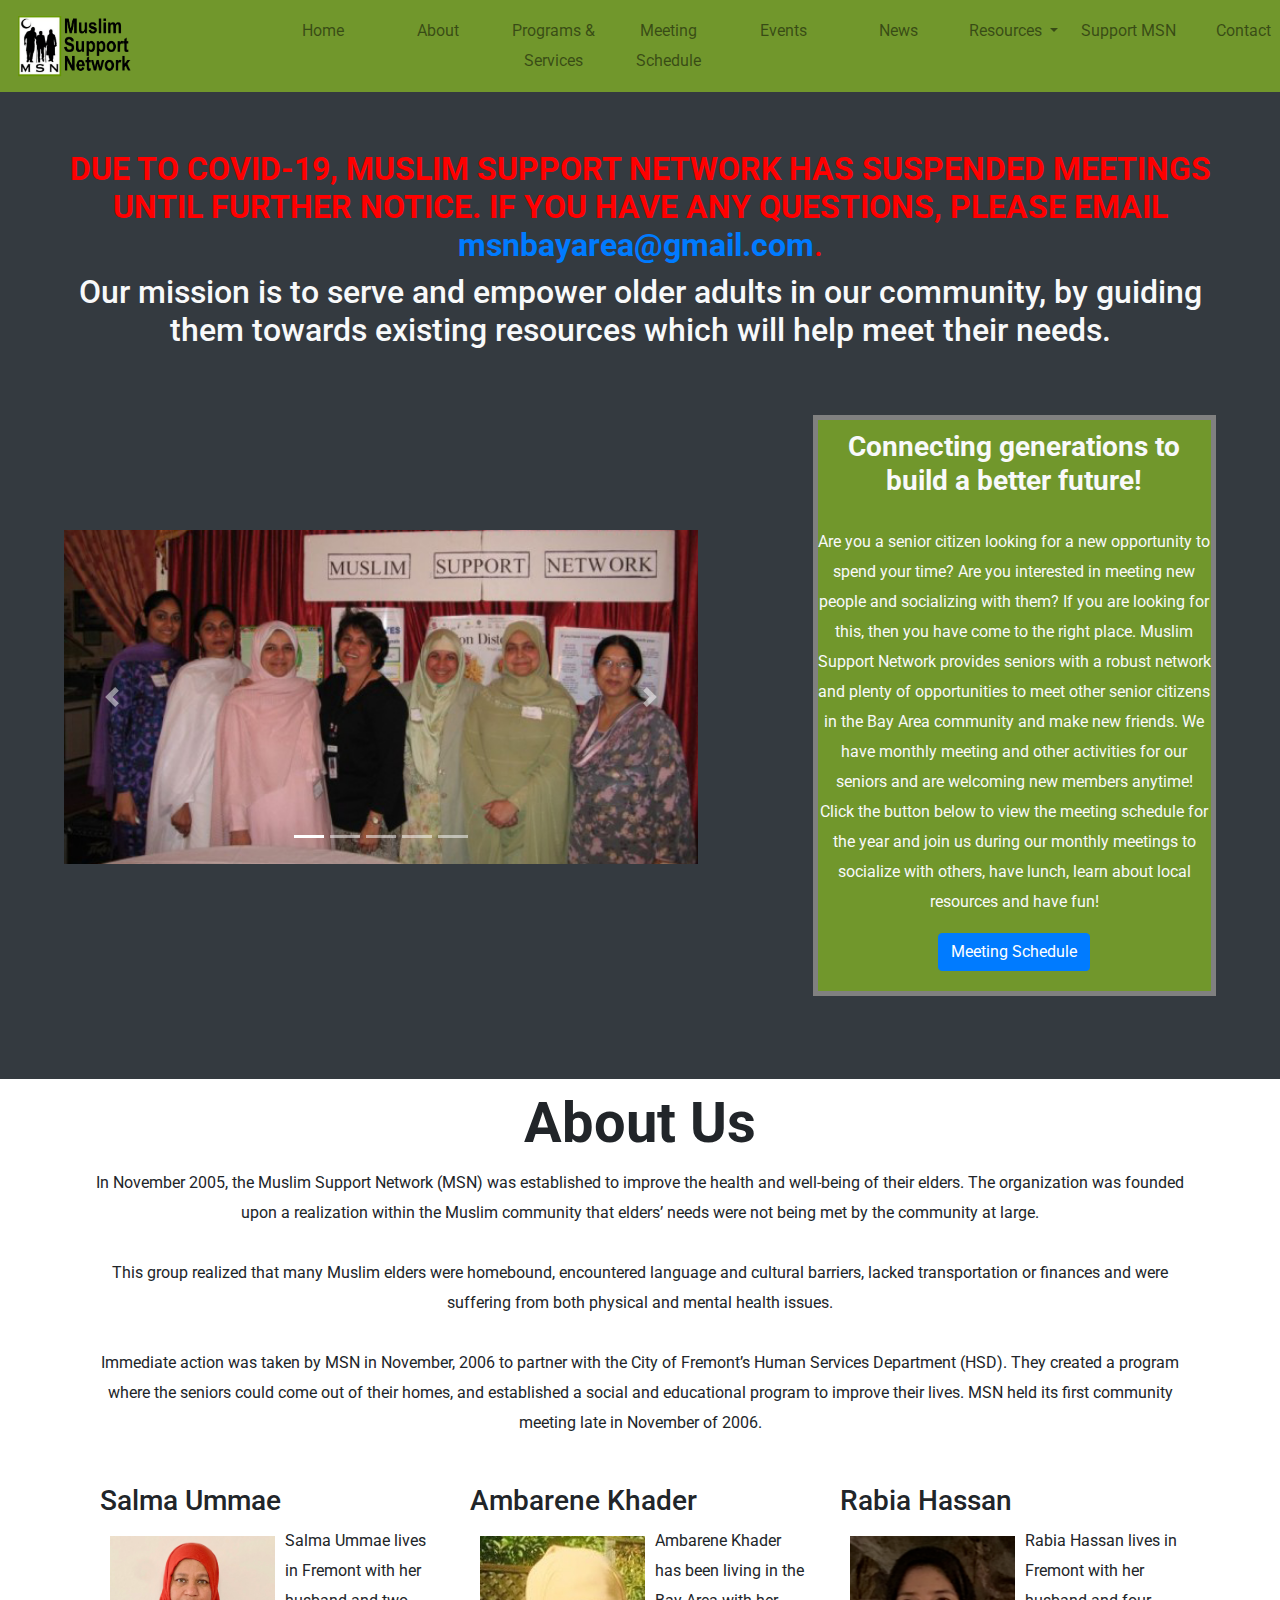
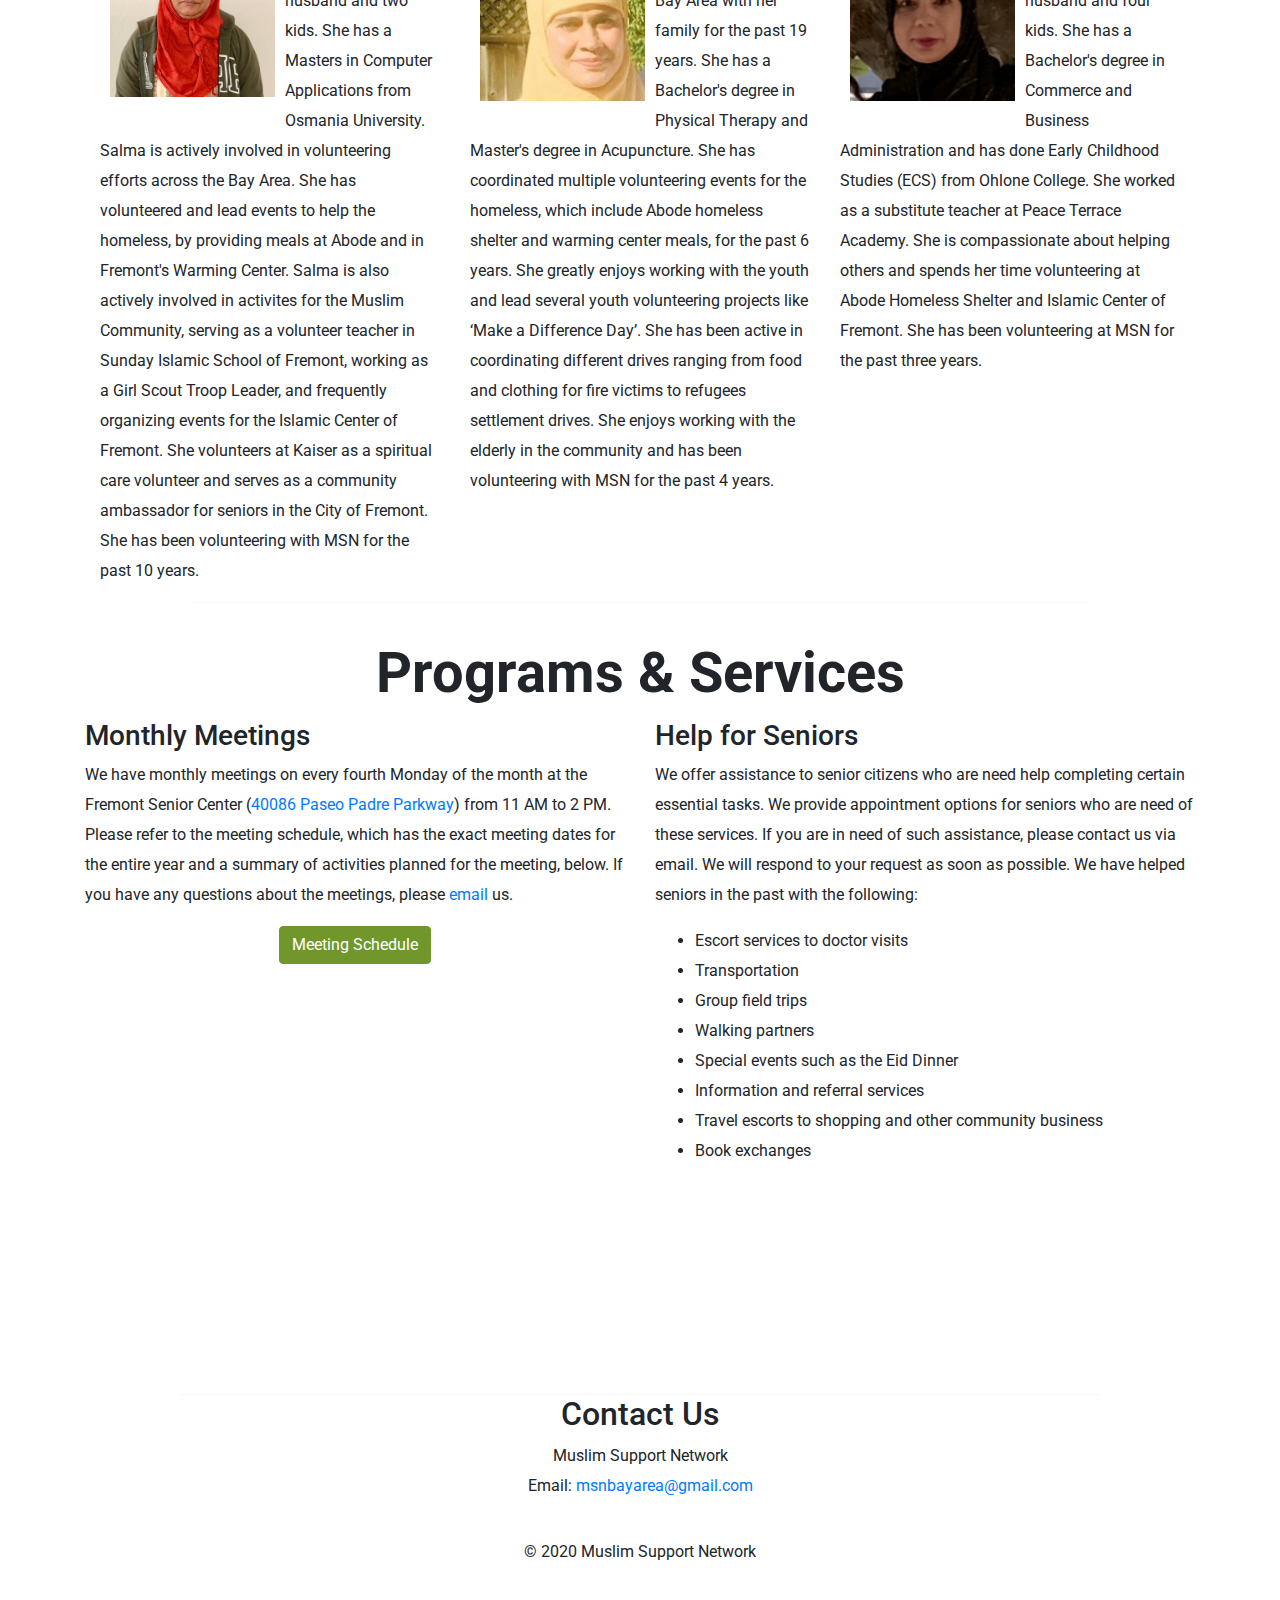
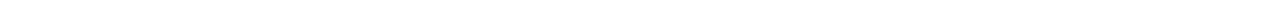
==== commit e697e4c5: "fixed navbar" ====
--- a/index.html
+++ b/index.html
@@ -20,13 +20,16 @@
 			<div class="collapse navbar-collapse" id="navbarSupportedContent">
 				<ul class="navbar-nav"  style="align:right">
 					<li class="nav-item">
-						<a class="nav-link" href="#">Home</a>
+						<a class="nav-link" href="#main-section">Home</a>
 					</li>
 					<li class="nav-item">
 						<a class="nav-link" href="#about">About</a>
 					</li>
 					<li class="nav-item">
 						<a class="nav-link" href="#programs">Programs & Services</a>
+					</li>
+					<li class="nav-item">
+						<a class="nav-link" href="assets/calendar.pdf">Meeting Schedule</a>
 					</li>
 					<li class="nav-item">
 						<a class="nav-link" href="events.html">Events</a>
@@ -78,7 +81,7 @@
 			<div class="mainText">
 				<h3 class="goal"><b>Connecting generations to build a better future!</b></h3><br>
 				<p>Are you a senior citizen looking for a new opportunity to spend your time? Are you interested in meeting new people and socializing with them? If you are looking for this, then you have come to the right place. Muslim Support Network provides seniors with a robust network and plenty of opportunities to meet other senior citizens in the Bay Area community and make new friends. We have monthly meeting and other activities for our seniors and are welcoming new members anytime! Click the button below to view the meeting schedule for the year and join us during our monthly meetings to socialize with others, have lunch, learn about local resources and have fun!</p>
-				<a role="button" class="btn btn-primary meeting-schedule text-center" href="assets/calendar.pdf">Meeting Schedule</a>
+				<a role="button" class="btn btn-primary meeting-schedule-main text-center" href="assets/calendar.pdf">Meeting Schedule</a>
 			</div>
 		</div>
 	</section>
--- a/css/style.css
+++ b/css/style.css
@@ -185,6 +185,10 @@
 .meeting-schedule {
 	background: #71972C;
 	border-color: #71972C;
+	margin-bottom: 5%;
+}
+
+.meeting-schedule-main {
 	margin-bottom: 5%;
 }
 
@@ -334,7 +338,11 @@
   transition: background-color 0.6s ease;
 }
 
-@media only screen and (min-width: 2560px) {
+#programs {
+	margin-bottom: 2%;
+}
+
+@media only screen and (max-width: 1799px) {
 	#accordion{
 		margin-top: 1%;
 		margin-left: 10%;
@@ -359,7 +367,7 @@
 	#carousel{
 		width: 55%;
 		float: left;
-		margin-top: 3%;
+		margin-top: 9%;
 		margin-bottom: 3%;
 	}
 	.nav-link{
@@ -368,7 +376,7 @@
 	}
 }
 
-@media only screen and ( max-width: 2560px) {
+@media only screen and ( min-width: 1800px) {
 	#accordion{
 		margin-top: 1%;
 		margin-left: 10%;
@@ -391,9 +399,9 @@
 		width: 40%;
 	}
 	#carousel{
-		width: 55%;
+		width: 900px;
 		float: left;
-		margin-top: 10%;
+		margin-top: 4%;
 		margin-bottom: 3%;
 	}
 	.nav-link{
